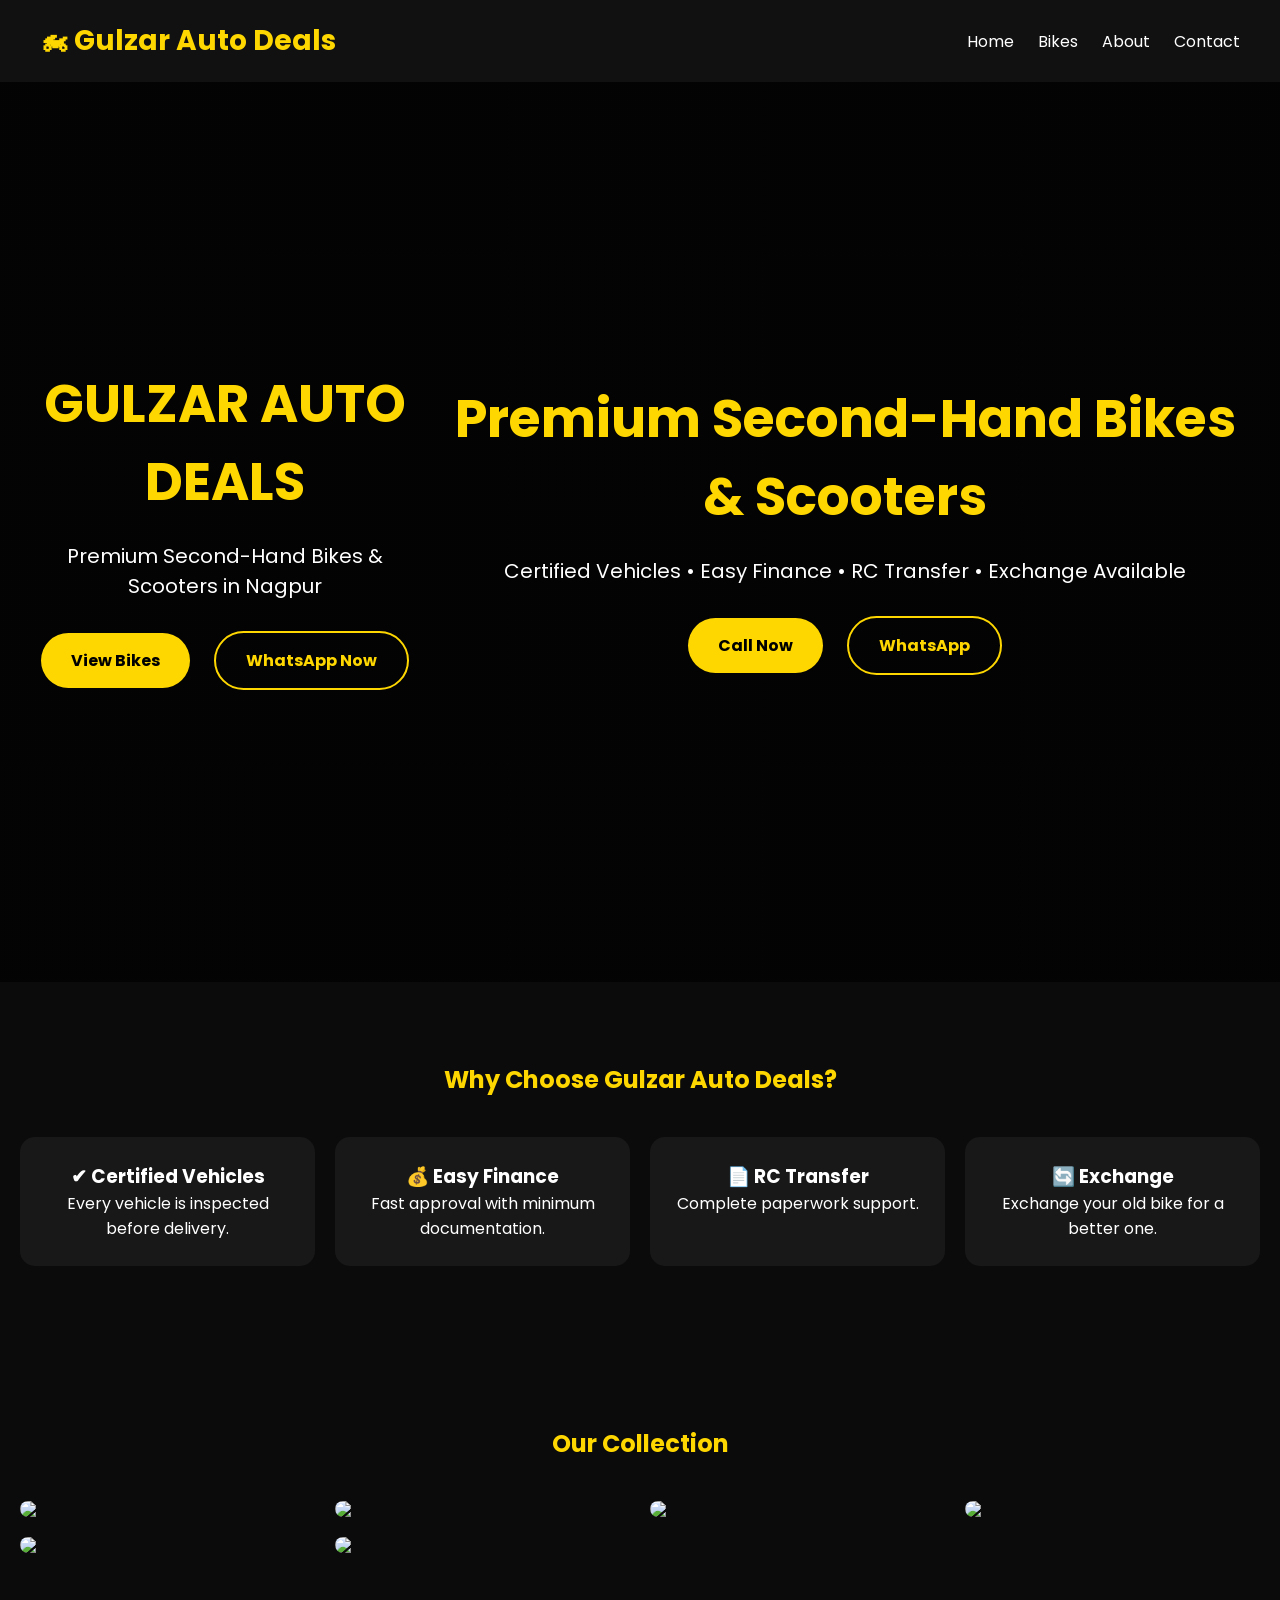
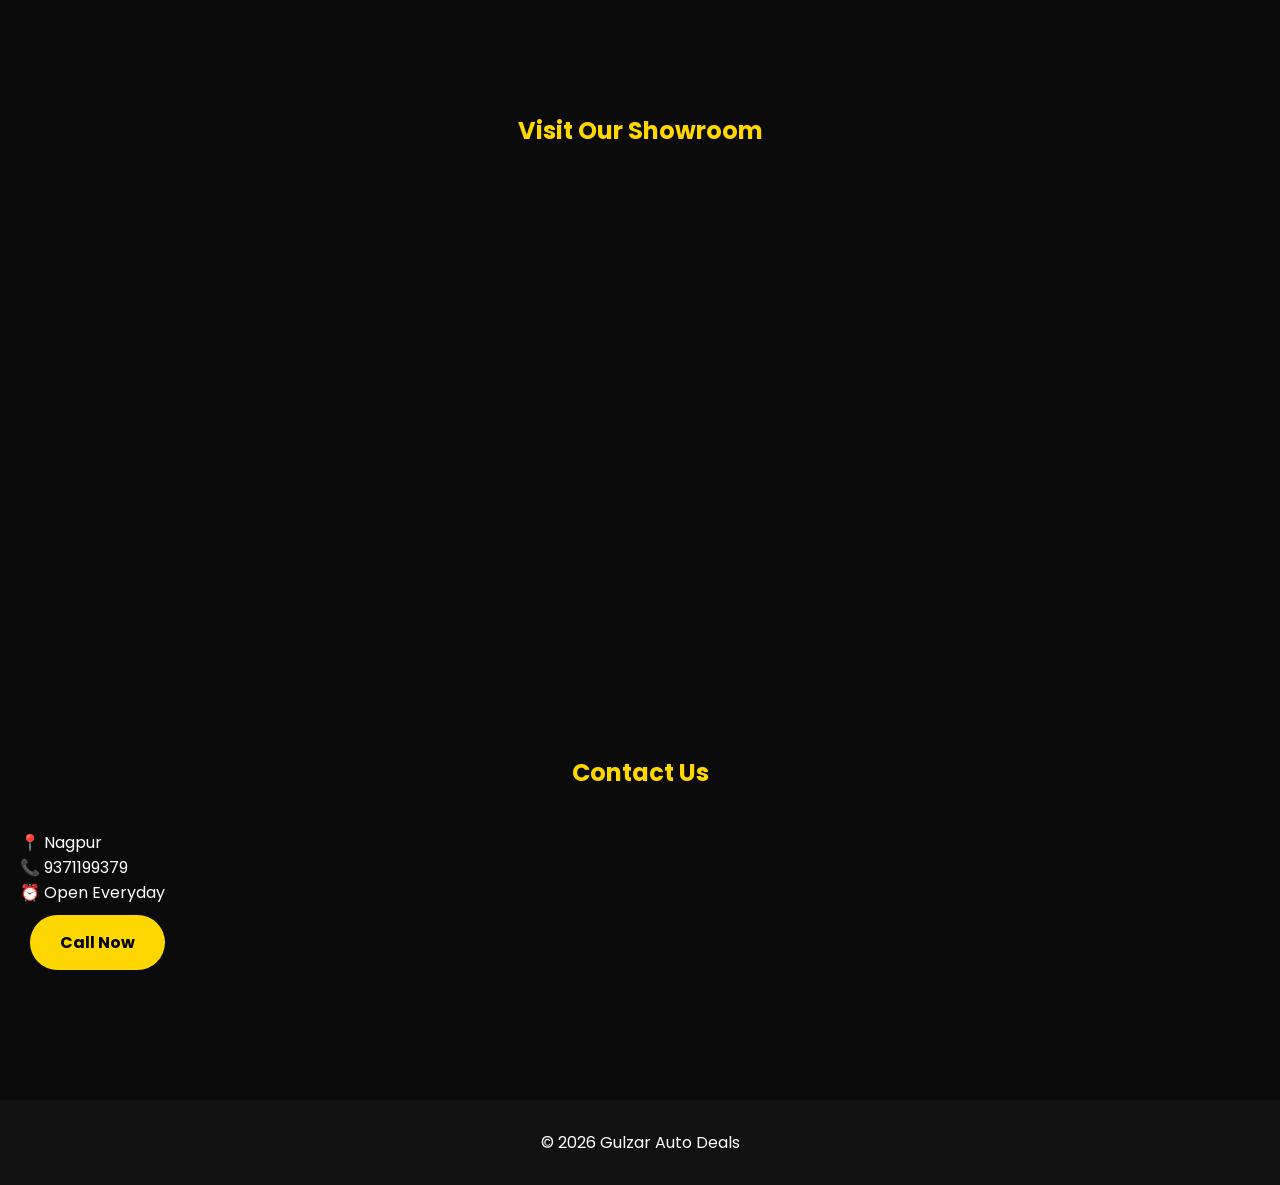
==== index.html @ 38080e76 "Update index.html" ====
<!DOCTYPE html>
<html lang="en">
<head>
<meta charset="UTF-8">
<meta name="viewport" content="width=device-width, initial-scale=1.0">

<title>Gulzar Auto Deals | Premium Second Hand Bikes Nagpur</title>

<link rel="stylesheet" href="style.css">

<link rel="preconnect" href="https://fonts.googleapis.com">
<link href="https://fonts.googleapis.com/css2?family=Poppins:wght@300;400;600;700&display=swap" rel="stylesheet">

</head>

<body>

<header>

<div class="logo">
🏍 Gulzar Auto Deals
</div>

<nav>

<a href="#home">Home</a>
<a href="#bikes">Bikes</a>
<a href="#about">About</a>
<a href="#contact">Contact</a>

</nav>

</header>

<section id="home" class="hero">
  <div class="hero-content">
    <h1>GULZAR AUTO DEALS</h1>
    <p>Premium Second-Hand Bikes & Scooters in Nagpur</p>

    <a href="#bikes" class="btn">View Bikes</a>
    <a href="https://wa.me/918999258174" class="btn2">WhatsApp Now</a>
  </div>

<div class="overlay">

<h1>Premium Second-Hand Bikes & Scooters</h1>

<p>

Certified Vehicles • Easy Finance • RC Transfer • Exchange Available

</p>

<a href="tel:8999258174" class="btn">
Call Now
</a>

<a href="https://wa.me/918999258174" class="btn2">
WhatsApp
</a>

</div>

</section>

<section id="about">

<h2>Why Choose Gulzar Auto Deals?</h2>

<div class="cards">

<div class="card">
<h3>✔ Certified Vehicles</h3>
<p>Every vehicle is inspected before delivery.</p>
</div>

<div class="card">
<h3>💰 Easy Finance</h3>
<p>Fast approval with minimum documentation.</p>
</div>

<div class="card">
<h3>📄 RC Transfer</h3>
<p>Complete paperwork support.</p>
</div>

<div class="card">
<h3>🔄 Exchange</h3>
<p>Exchange your old bike for a better one.</p>
</div>

</div>

</section>

<section id="bikes">

<h2>Our Collection</h2>

<div class="gallery">

<img src="IMG_20260727_110950.jpg">

<img src="IMG_20260727_110932.jpg">

<img src="bike3.jpg">

<img src="bike4.jpg">

<img src="bike5.jpg">

<img src="bike6.jpg">

</div>

</section>

<section>

<h2>Visit Our Showroom</h2>

<iframe
src="https://www.google.com/maps?q=Gulzar+Auto+Deals+Nagpur&output=embed"
allowfullscreen>
</iframe>

</section>

<section id="contact">

<h2>Contact Us</h2>

<p>📍 Nagpur</p>

<p>📞 9371199379</p>

<p>⏰ Open Everyday</p>

<a class="btn"
href="tel:9371199379">
Call Now
</a>

</section>

<footer>

© 2026 Gulzar Auto Deals

</footer>

<script src="script.js"></script>

</body>
</html>
---- style.css ----
*{
margin:0;
padding:0;
box-sizing:border-box;
font-family:'Poppins',sans-serif;
}

body{
background:#0b0b0b;
color:white;
}

header{
display:flex;
justify-content:space-between;
align-items:center;
padding:20px 40px;
background:#111;
position:sticky;
top:0;
z-index:1000;
}

.logo{
font-size:28px;
font-weight:bold;
color:gold;
}

nav a{
color:white;
text-decoration:none;
margin-left:20px;
transition:.3s;
}

nav a:hover{
color:gold;
}

.hero{
height:100vh;
background:linear-gradient(rgba(0,0,0,.7),rgba(0,0,0,.7)),url('shop.jpg');
background-size:cover;
background-position:center;
display:flex;
align-items:center;
justify-content:center;
text-align:center;
}

.hero h1{
font-size:52px;
color:gold;
}

.hero p{
font-size:20px;
margin:20px 0;
}

.btn,.btn2{
display:inline-block;
padding:15px 30px;
margin:10px;
border-radius:50px;
text-decoration:none;
font-weight:bold;
transition:.3s;
}

.btn{
background:gold;
color:black;
}

.btn2{
border:2px solid gold;
color:gold;
}

.btn:hover,.btn2:hover{
transform:scale(1.08);
}

section{
padding:80px 20px;
}

h2{
text-align:center;
color:gold;
margin-bottom:40px;
}

.cards{
display:grid;
grid-template-columns:repeat(auto-fit,minmax(220px,1fr));
gap:20px;
}

.card{
background:#181818;
padding:25px;
border-radius:15px;
text-align:center;
transition:.3s;
}

.card:hover{
transform:translateY(-8px);
}

.gallery{
display:grid;
grid-template-columns:repeat(auto-fit,minmax(250px,1fr));
gap:20px;
}

.gallery img{
width:100%;
border-radius:15px;
}

iframe{
width:100%;
height:400px;
border:none;
border-radius:15px;
}

footer{
background:#111;
padding:30px;
text-align:center;
margin-top:40px;
  }
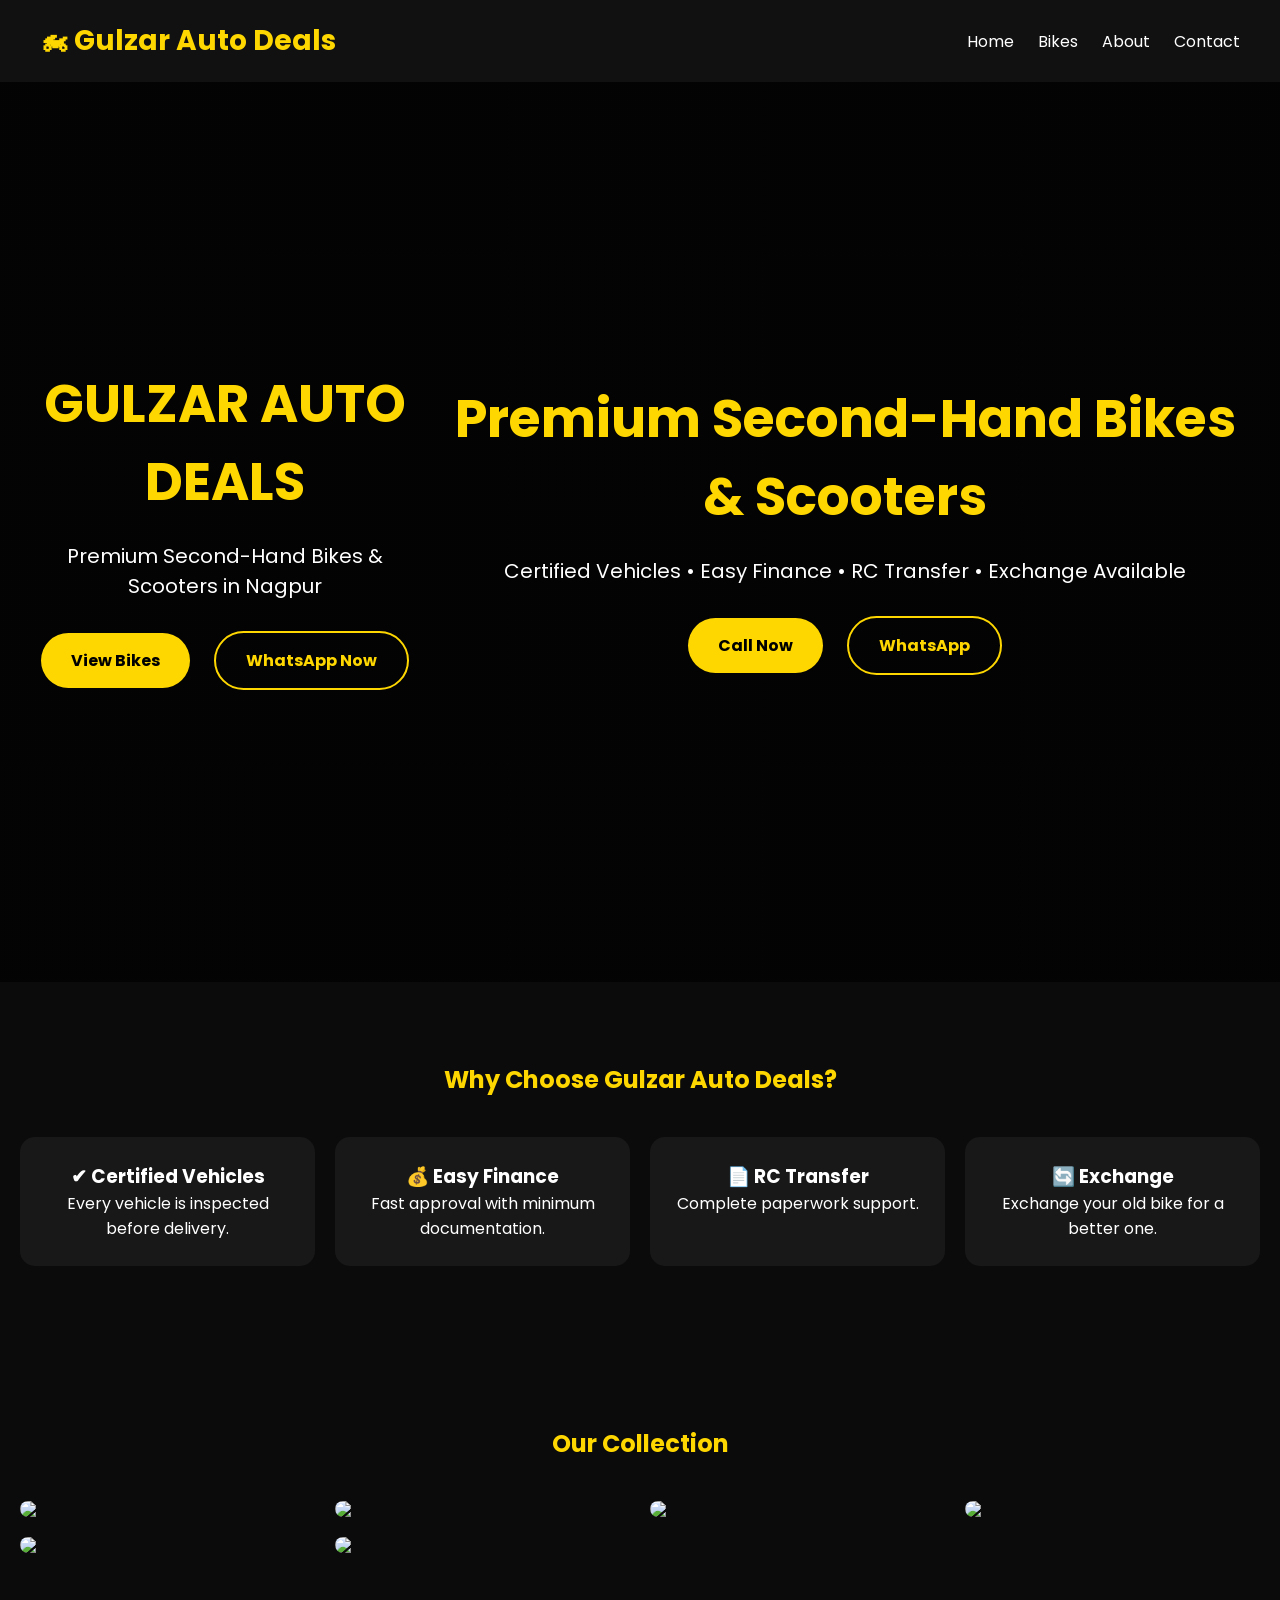
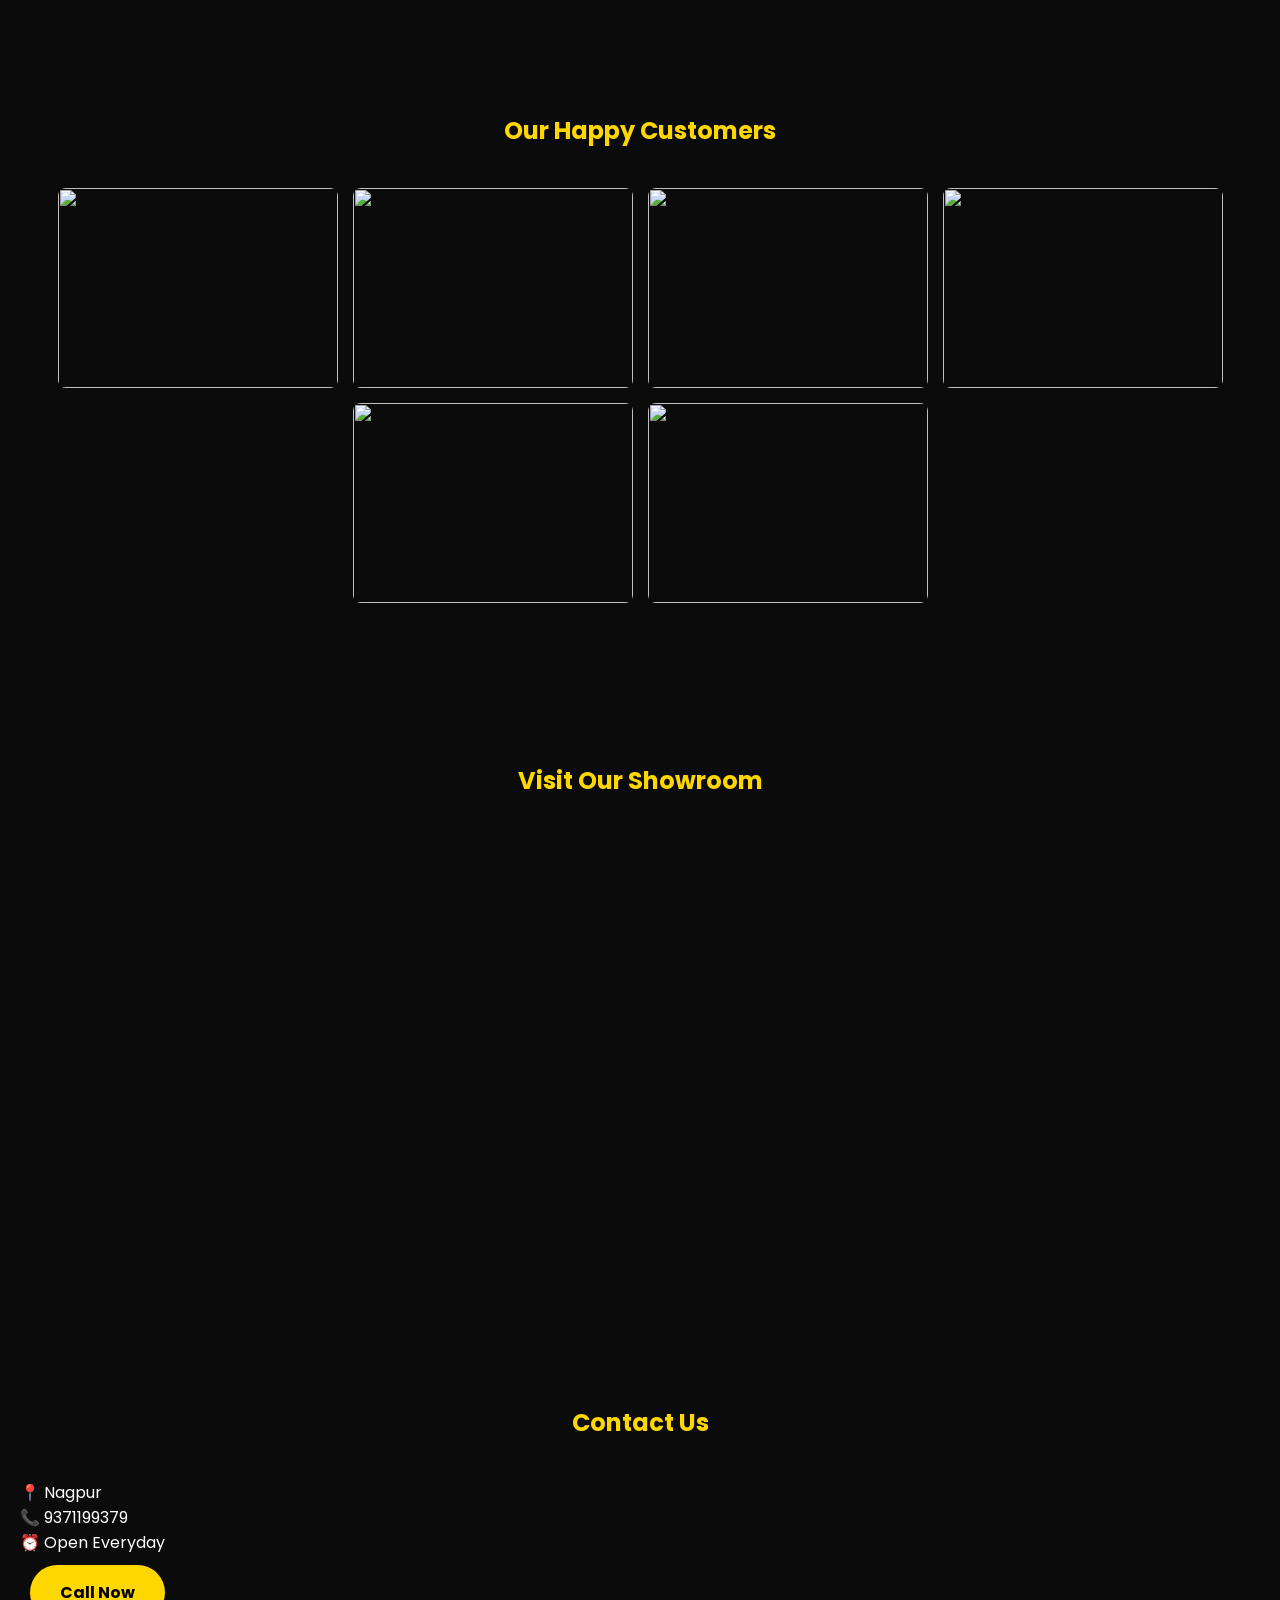
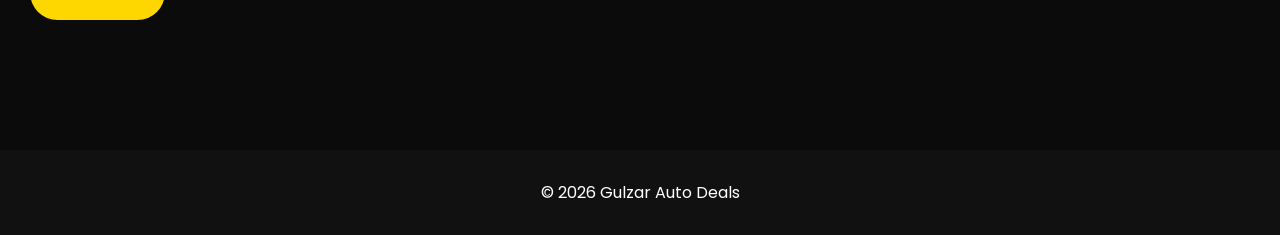
==== commit ebd50aaa: "Update index.html" ====
--- a/index.html
+++ b/index.html
@@ -109,11 +109,23 @@
 
 <img src="bike5.jpg">
 
-<img src="bike6.jpg">
+<img src="bike6jpg.jpg">
 
 </div>
 
 </section>
+  <section>
+  <h2>Our Happy Customers</h2>
+  <div style="display: flex; flex-wrap: wrap; gap: 15px; justify-content: center;">
+    <img src="1000877008.jpg" style="width: 280px; height: 200px; object-fit: cover; border-radius: 8px;">
+    <img src="1000874868.jpg" style="width: 280px; height: 200px; object-fit: cover; border-radius: 8px;">
+    <img src="1000873871.jpg" style="width: 280px; height: 200px; object-fit: cover; border-radius: 8px;">
+    <img src="1000871669.jpg" style="width: 280px; height: 200px; object-fit: cover; border-radius: 8px;">
+    <img src="1000871018.jpg" style="width: 280px; height: 200px; object-fit: cover; border-radius: 8px;">
+    <img src="1000869933.jpg" style="width: 280px; height: 200px; object-fit: cover; border-radius: 8px;">
+  </div>
+  </section>
+  
 
 <section>
 
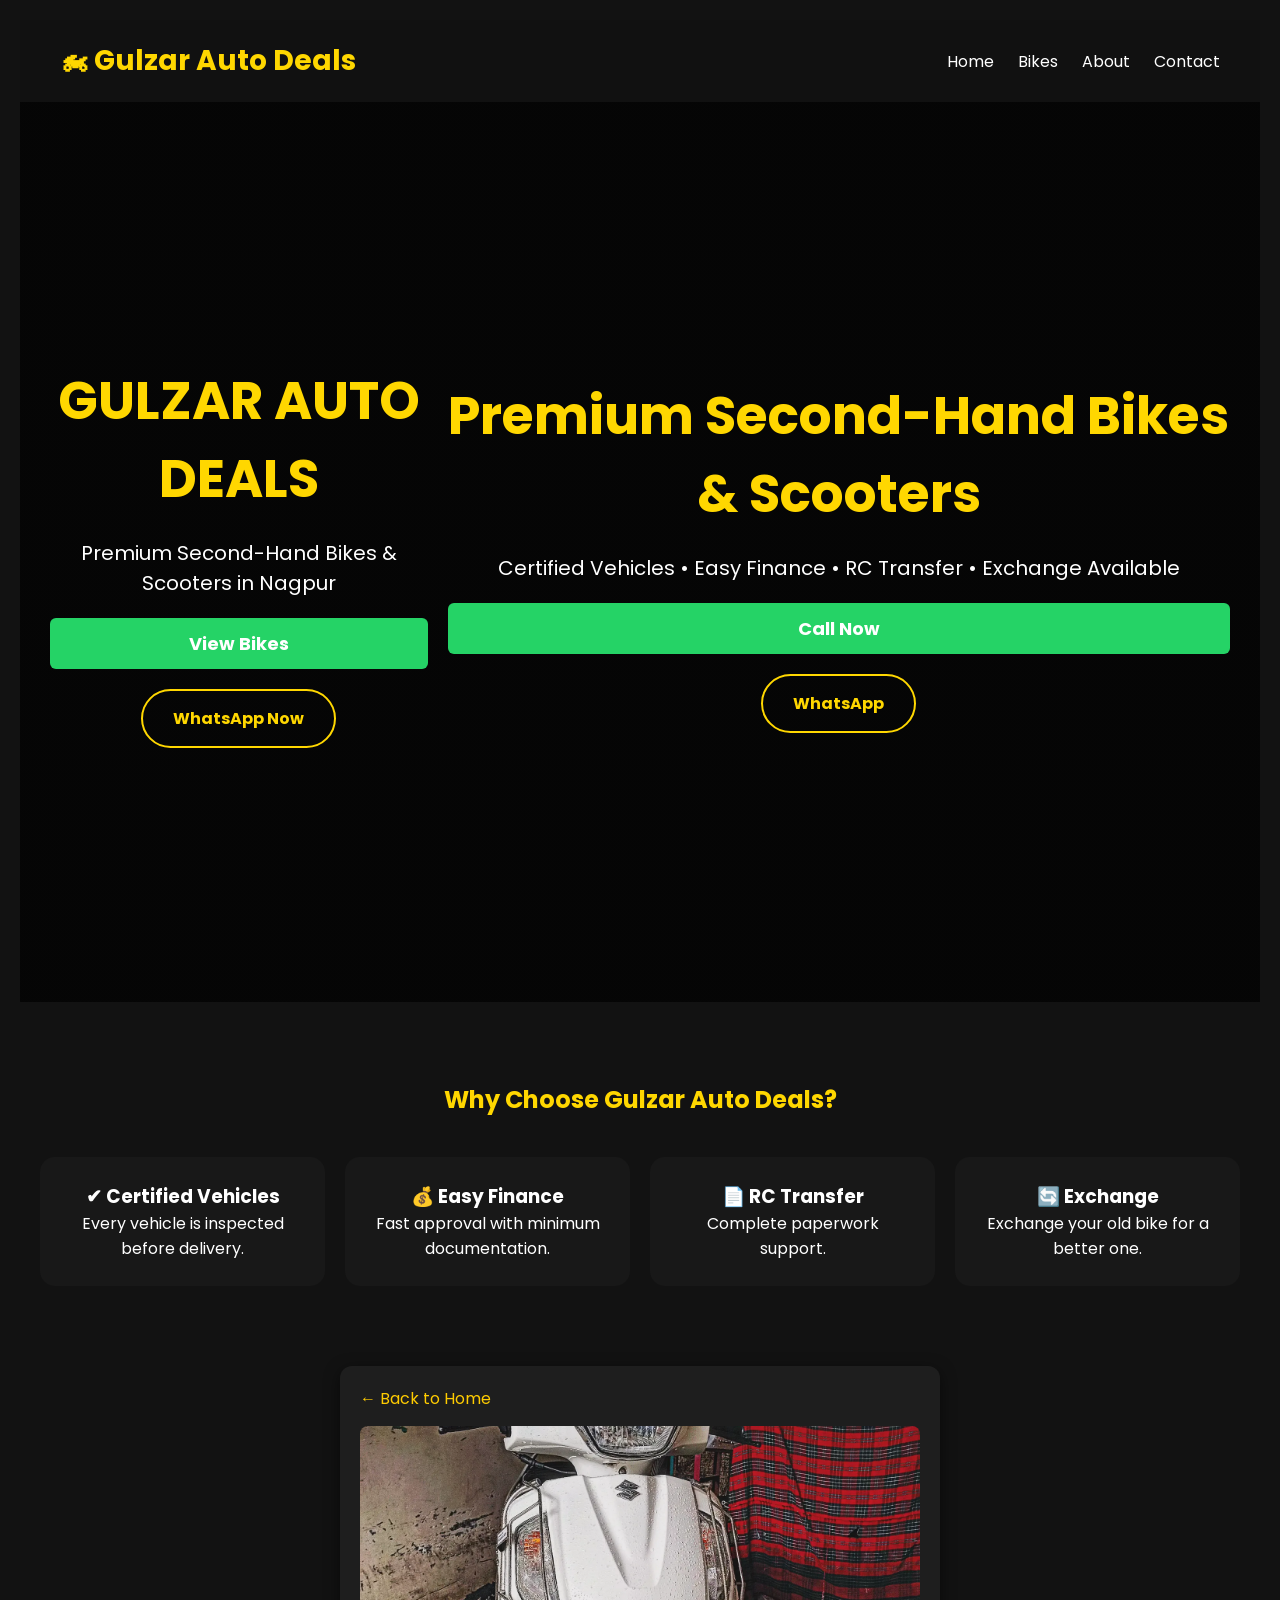
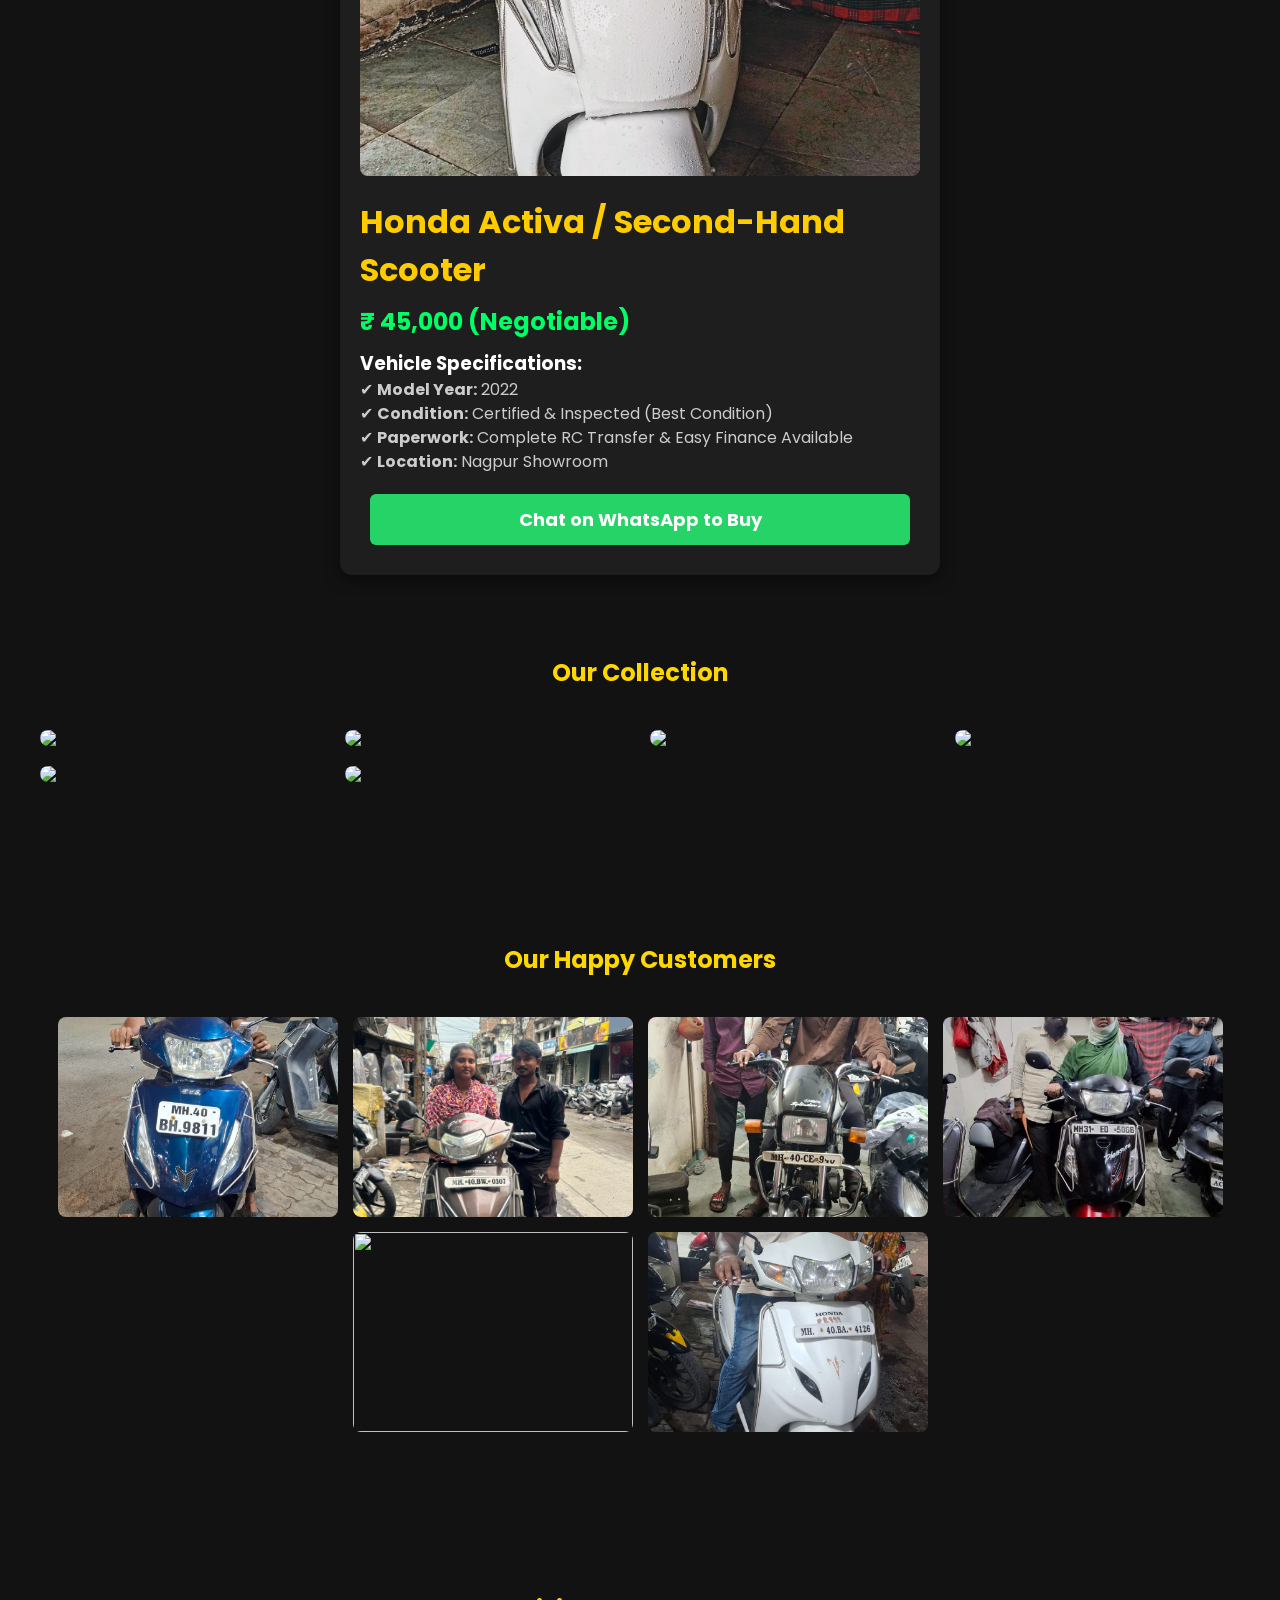
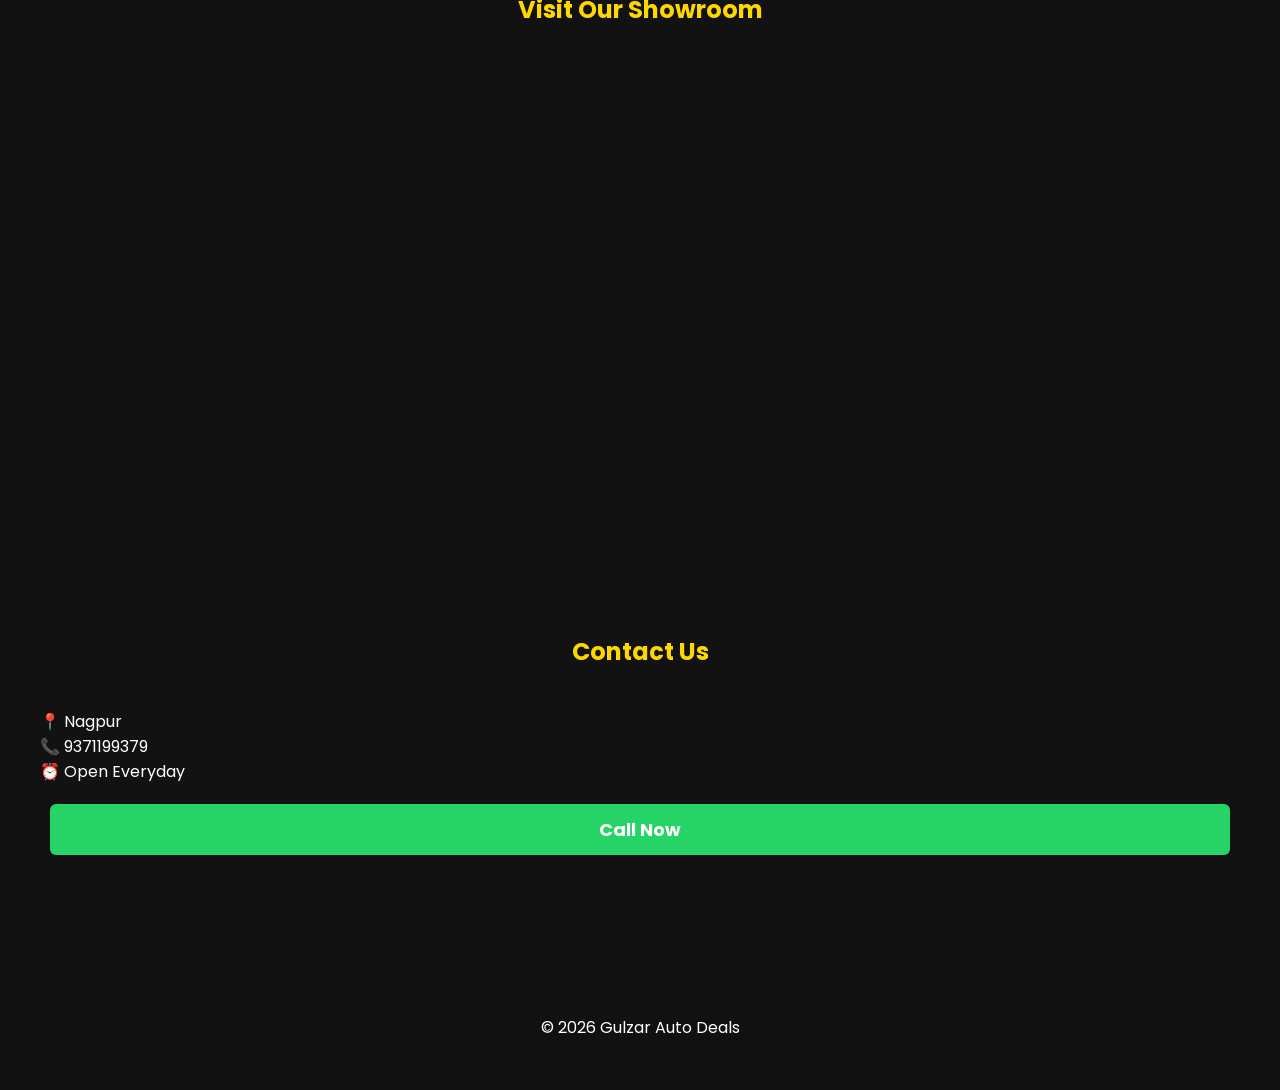
==== commit b1414ff7: "Update index.html" ====
--- a/index.html
+++ b/index.html
@@ -92,6 +92,93 @@
 </div>
 
 </section>
+  <!DOCTYPE html>
+<html lang="en">
+<head>
+    <meta charset="UTF-8">
+    <meta name="viewport" content="width=device-width, initial-scale=1.0">
+    <title>Bike Details - Gulzar Auto Deals</title>
+    <style>
+        body {
+            background-color: #121212;
+            color: #ffffff;
+            font-family: Arial, sans-serif;
+            margin: 0;
+            padding: 20px;
+        }
+        .container {
+            max-width: 600px;
+            margin: auto;
+            background: #1e1e1e;
+            padding: 20px;
+            border-radius: 12px;
+            box-shadow: 0 4px 15px rgba(0,0,0,0.5);
+        }
+        .container img {
+            width: 100%;
+            height: 350px;
+            object-fit: cover;
+            border-radius: 8px;
+        }
+        h1 {
+            color: #ffcc00;
+            margin-top: 15px;
+        }
+        .price {
+            font-size: 24px;
+            color: #00ff66;
+            font-weight: bold;
+            margin: 10px 0;
+        }
+        .details p {
+            font-size: 16px;
+            color: #ccc;
+            line-height: 1.5;
+        }
+        .btn {
+            display: block;
+            text-align: center;
+            background: #25d366;
+            color: white;
+            padding: 12px;
+            border-radius: 6px;
+            text-decoration: none;
+            font-weight: bold;
+            margin-top: 20px;
+            font-size: 18px;
+        }
+        .back-btn {
+            display: inline-block;
+            margin-bottom: 15px;
+            color: #ffcc00;
+            text-decoration: none;
+        }
+    </style>
+</head>
+<body>
+
+<div class="container">
+    <a href="index.html" class="back-btn">← Back to Home</a>
+    
+    <!-- Bike ki Photo yahan lagana -->
+    <img src="bike1.jpg" alt="Bike Image">
+    
+    <h1>Honda Activa / Second-Hand Scooter</h1>
+    <div class="price">₹ 45,000 (Negotiable)</div>
+    
+    <div class="details">
+        <h3>Vehicle Specifications:</h3>
+        <p>✔ <strong>Model Year:</strong> 2022</p>
+        <p>✔ <strong>Condition:</strong> Certified & Inspected (Best Condition)</p>
+        <p>✔ <strong>Paperwork:</strong> Complete RC Transfer & Easy Finance Available</p>
+        <p>✔ <strong>Location:</strong> Nagpur Showroom</p>
+    </div>
+
+    <a href="https://wa.me/919371199379?text=Hello,%20I%20am%20interested%20in%20this%20bike!" class="btn" target="_blank">Chat on WhatsApp to Buy</a>
+</div>
+
+</body>
+</html>
 
 <section id="bikes">
 
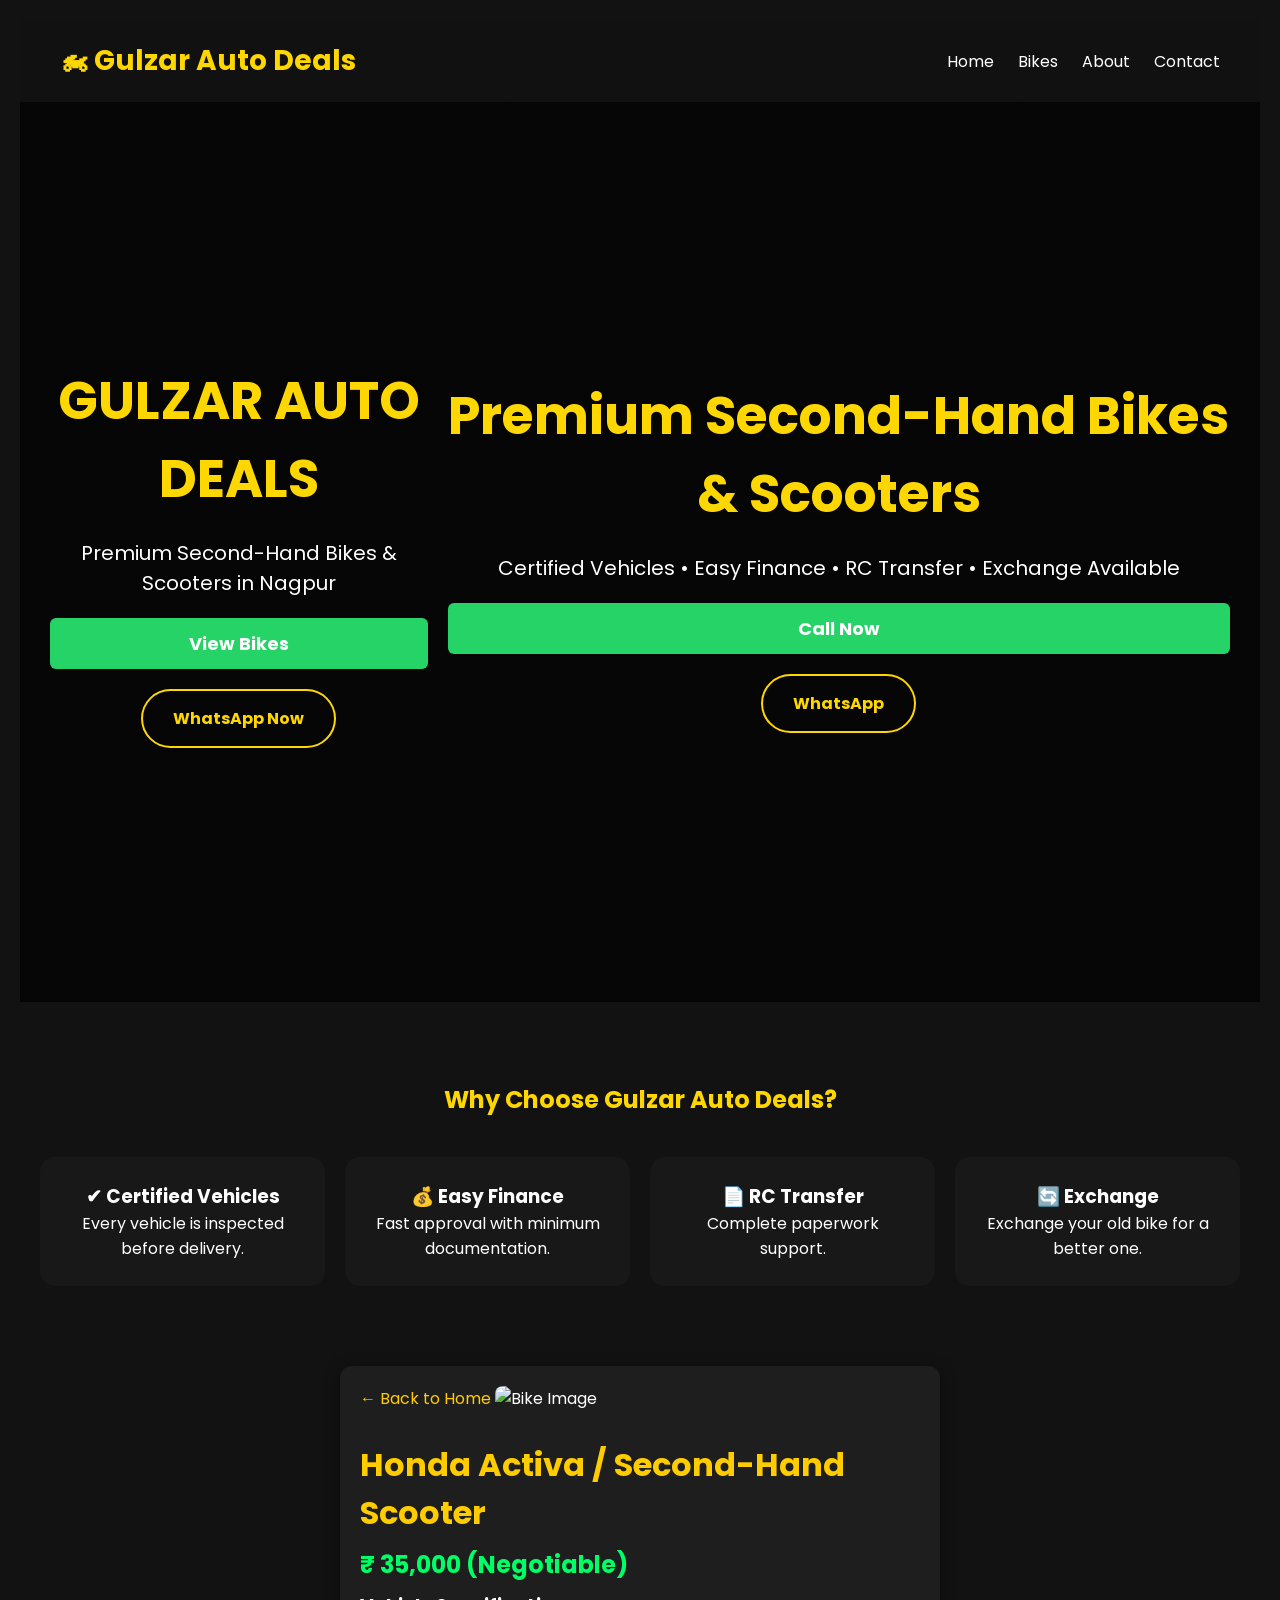
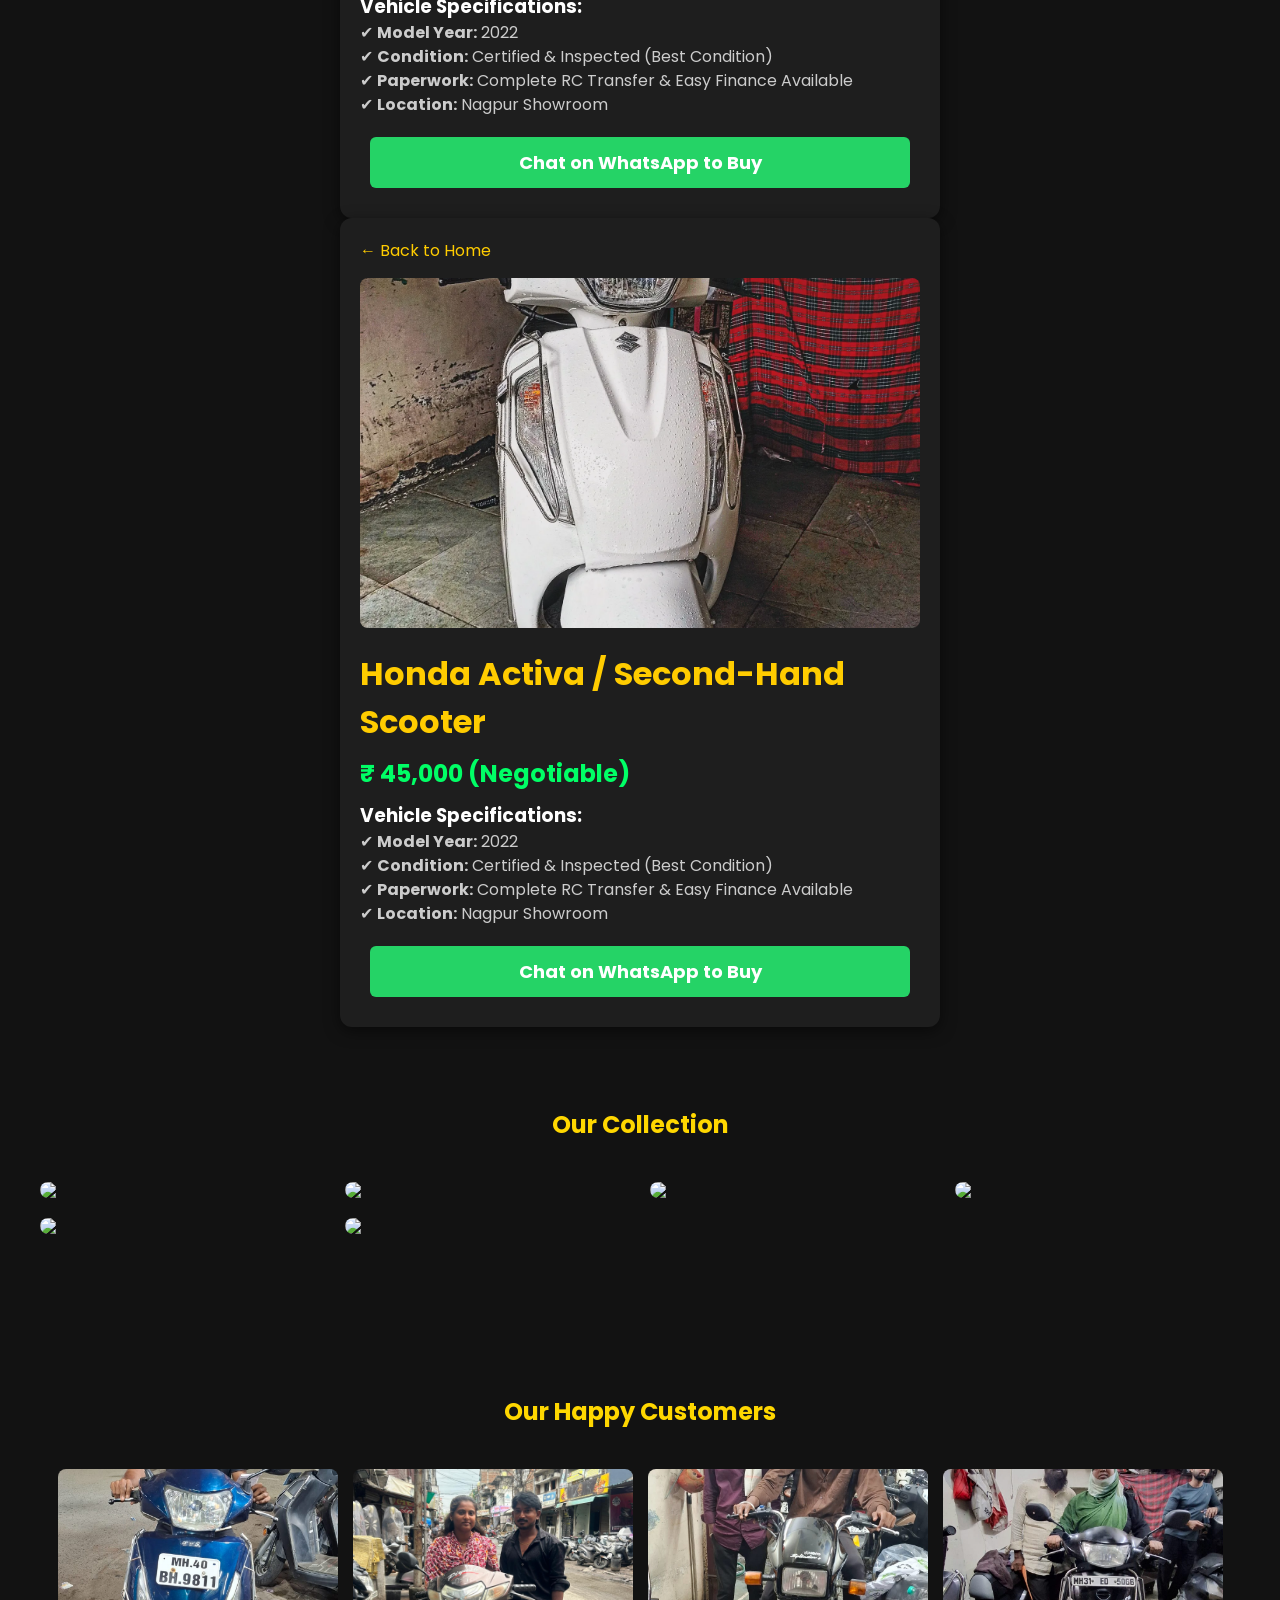
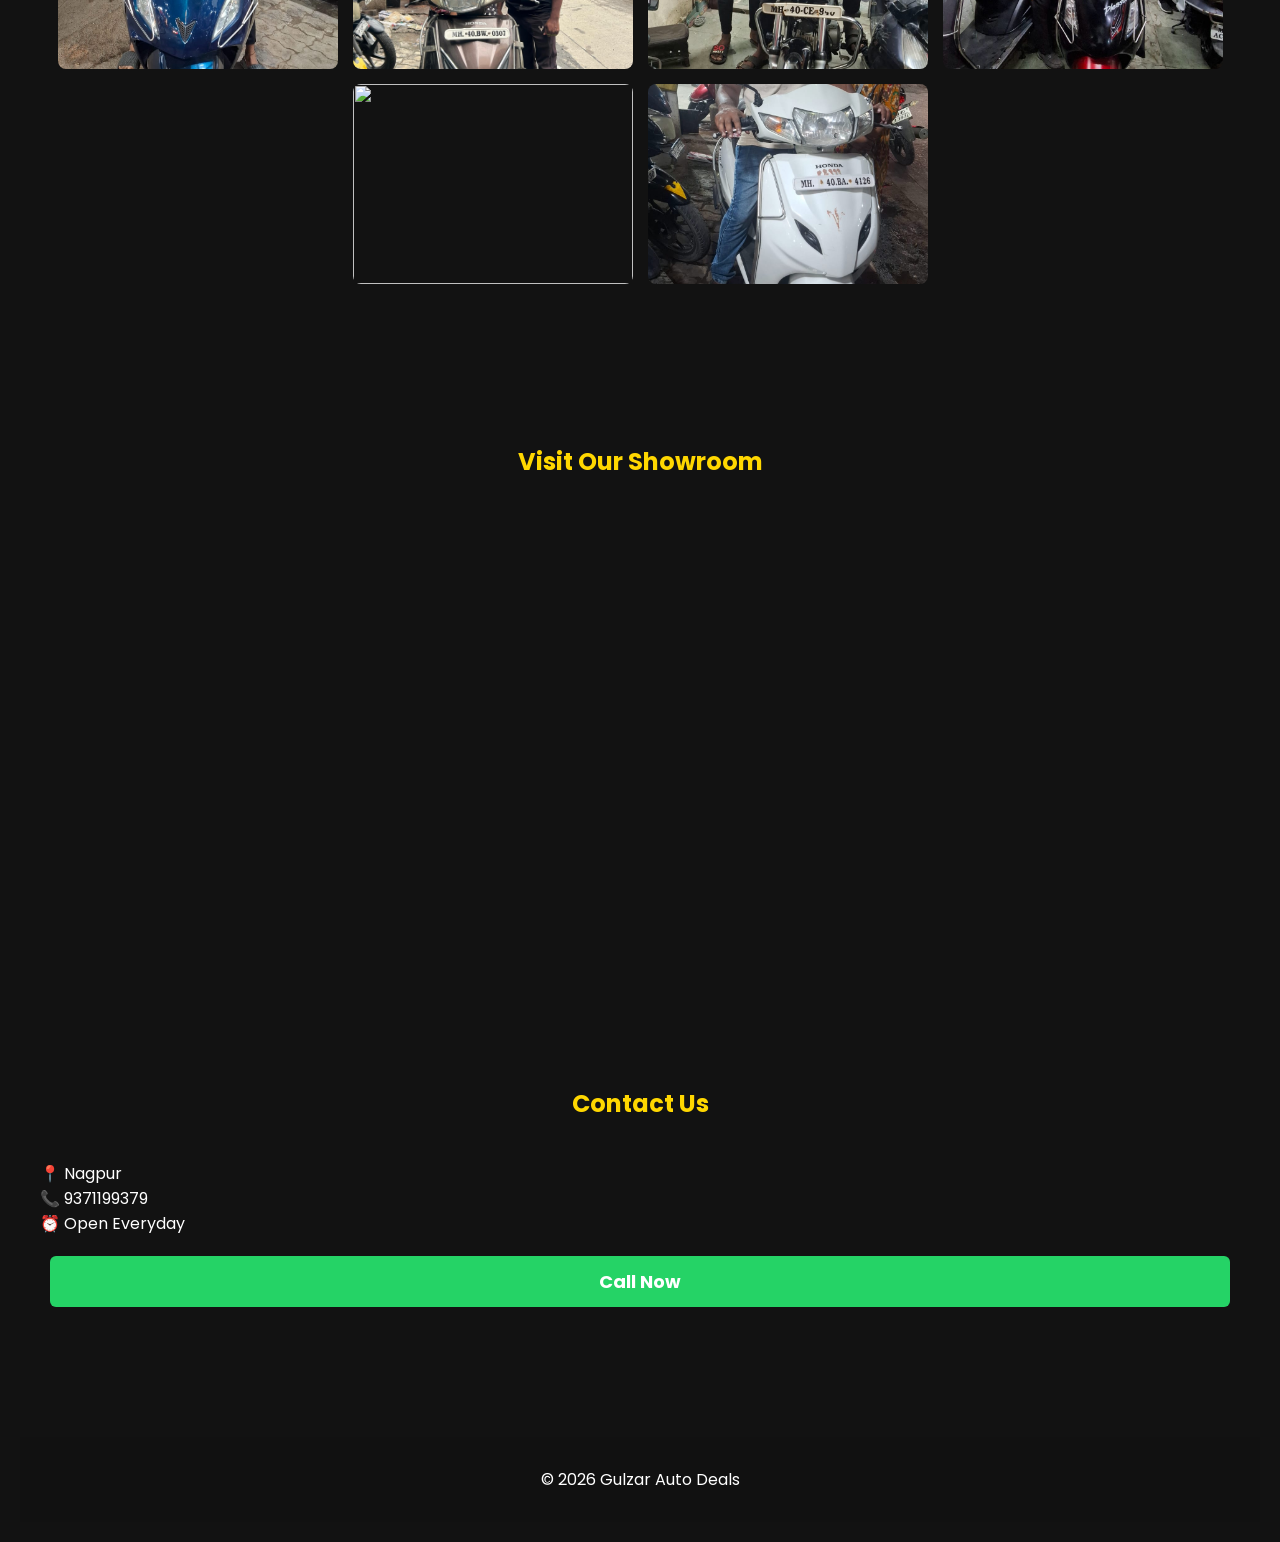
==== commit 0b594d1b: "Update index.html" ====
--- a/index.html
+++ b/index.html
@@ -161,6 +161,93 @@
     <a href="index.html" class="back-btn">← Back to Home</a>
     
     <!-- Bike ki Photo yahan lagana -->
+    <img src="bike2.jpg" alt="Bike Image">
+    
+    <h1>Honda Activa / Second-Hand Scooter</h1>
+    <div class="price">₹ 35,000 (Negotiable)</div>
+    
+    <div class="details">
+        <h3>Vehicle Specifications:</h3>
+        <p>✔ <strong>Model Year:</strong> 2022</p>
+        <p>✔ <strong>Condition:</strong> Certified & Inspected (Best Condition)</p>
+        <p>✔ <strong>Paperwork:</strong> Complete RC Transfer & Easy Finance Available</p>
+        <p>✔ <strong>Location:</strong> Nagpur Showroom</p>
+    </div>
+
+    <a href="https://wa.me/919371199379?text=Hello,%20I%20am%20interested%20in%20this%20bike!" class="btn" target="_blank">Chat on WhatsApp to Buy</a>
+</div>
+
+</body>
+</html>
+  <!DOCTYPE html>
+<html lang="en">
+<head>
+    <meta charset="UTF-8">
+    <meta name="viewport" content="width=device-width, initial-scale=1.0">
+    <title>Bike Details - Gulzar Auto Deals</title>
+    <style>
+        body {
+            background-color: #121212;
+            color: #ffffff;
+            font-family: Arial, sans-serif;
+            margin: 0;
+            padding: 20px;
+        }
+        .container {
+            max-width: 600px;
+            margin: auto;
+            background: #1e1e1e;
+            padding: 20px;
+            border-radius: 12px;
+            box-shadow: 0 4px 15px rgba(0,0,0,0.5);
+        }
+        .container img {
+            width: 100%;
+            height: 350px;
+            object-fit: cover;
+            border-radius: 8px;
+        }
+        h1 {
+            color: #ffcc00;
+            margin-top: 15px;
+        }
+        .price {
+            font-size: 24px;
+            color: #00ff66;
+            font-weight: bold;
+            margin: 10px 0;
+        }
+        .details p {
+            font-size: 16px;
+            color: #ccc;
+            line-height: 1.5;
+        }
+        .btn {
+            display: block;
+            text-align: center;
+            background: #25d366;
+            color: white;
+            padding: 12px;
+            border-radius: 6px;
+            text-decoration: none;
+            font-weight: bold;
+            margin-top: 20px;
+            font-size: 18px;
+        }
+        .back-btn {
+            display: inline-block;
+            margin-bottom: 15px;
+            color: #ffcc00;
+            text-decoration: none;
+        }
+    </style>
+</head>
+<body>
+
+<div class="container">
+    <a href="index.html" class="back-btn">← Back to Home</a>
+    
+    <!-- Bike ki Photo yahan lagana -->
     <img src="bike1.jpg" alt="Bike Image">
     
     <h1>Honda Activa / Second-Hand Scooter</h1>
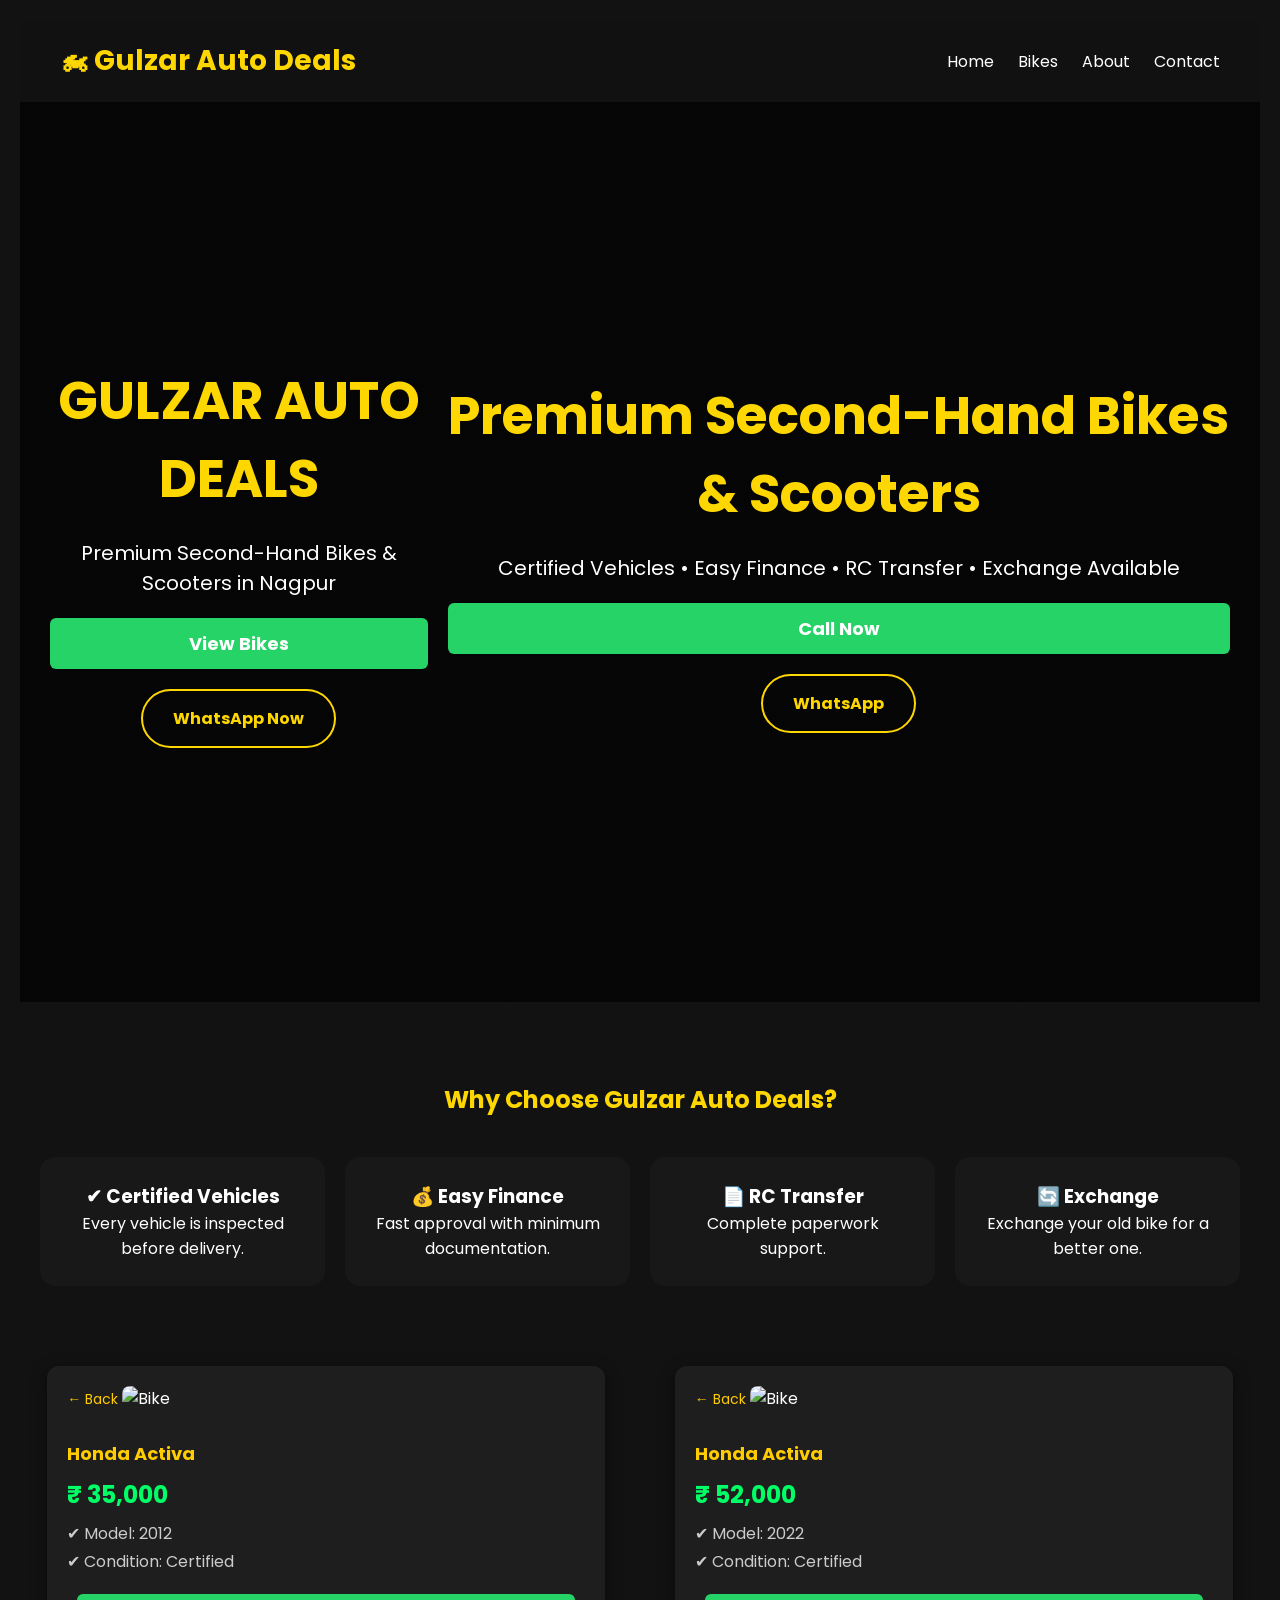
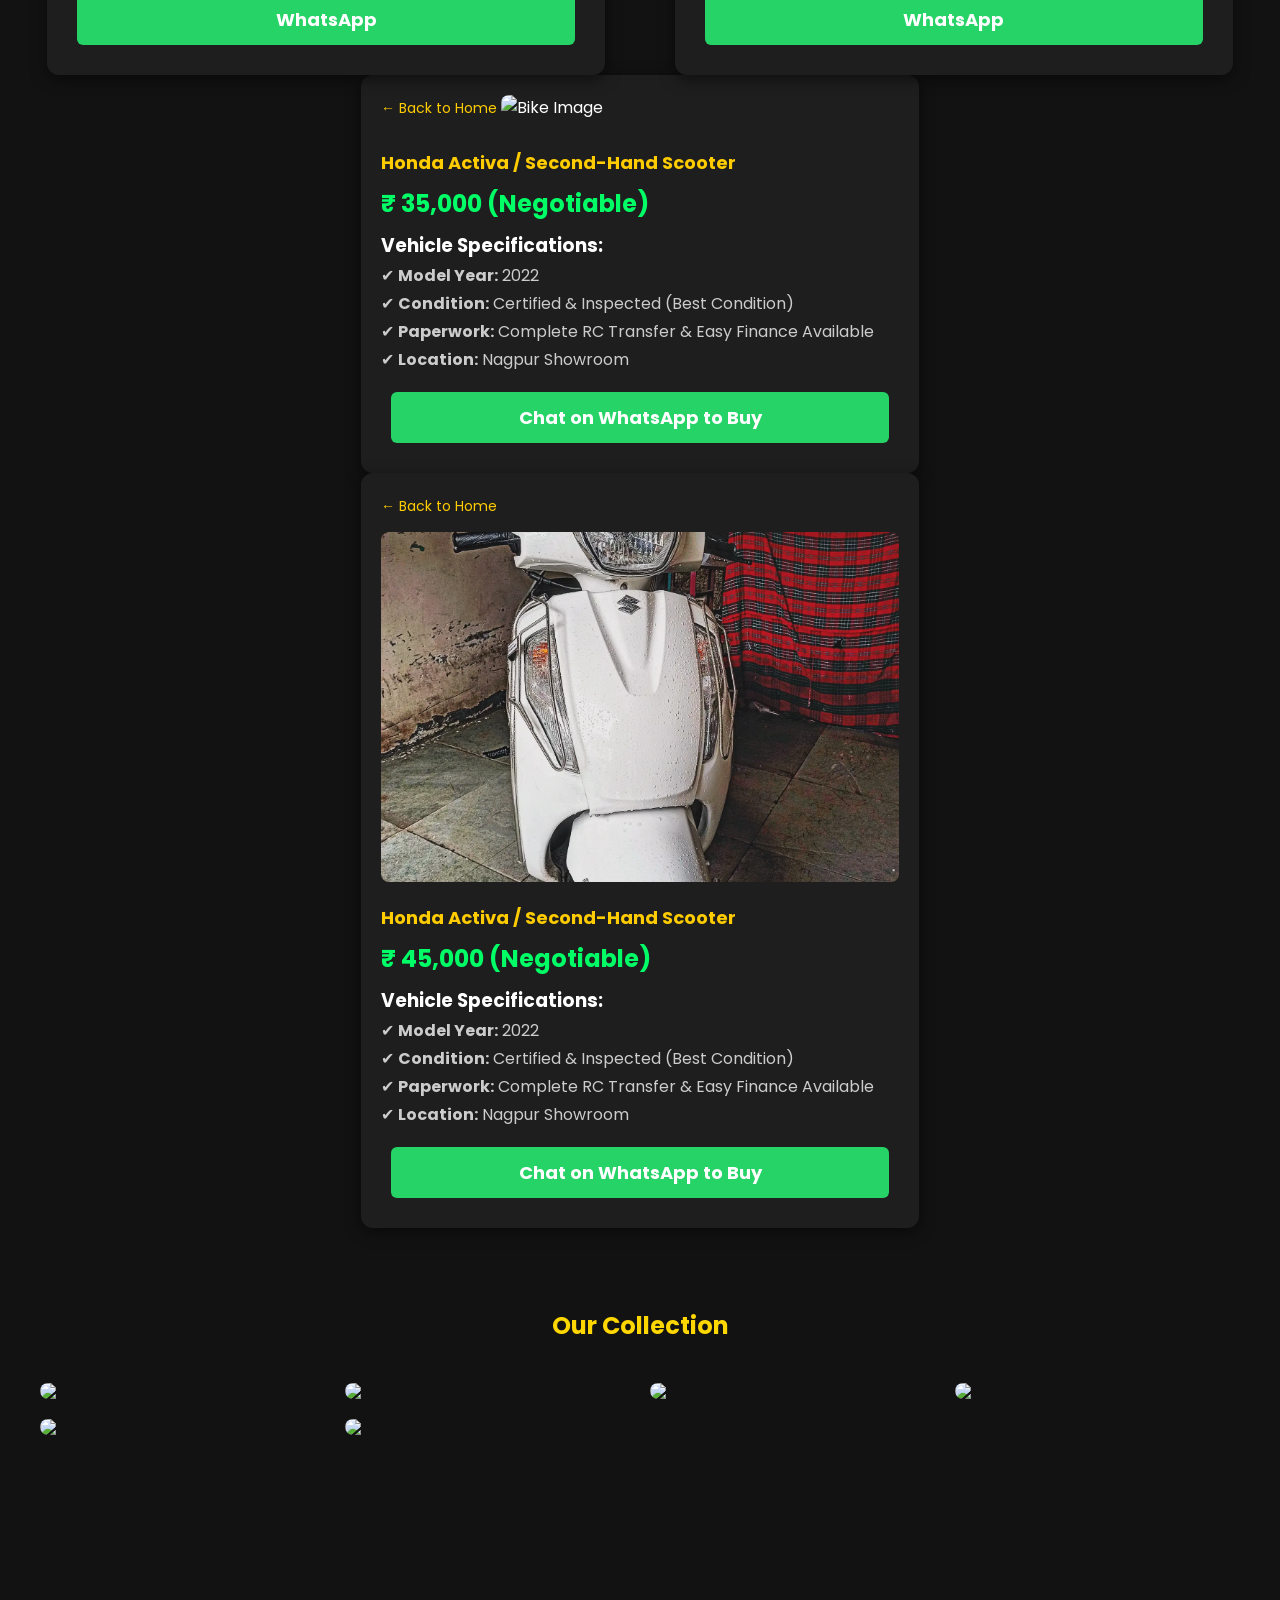
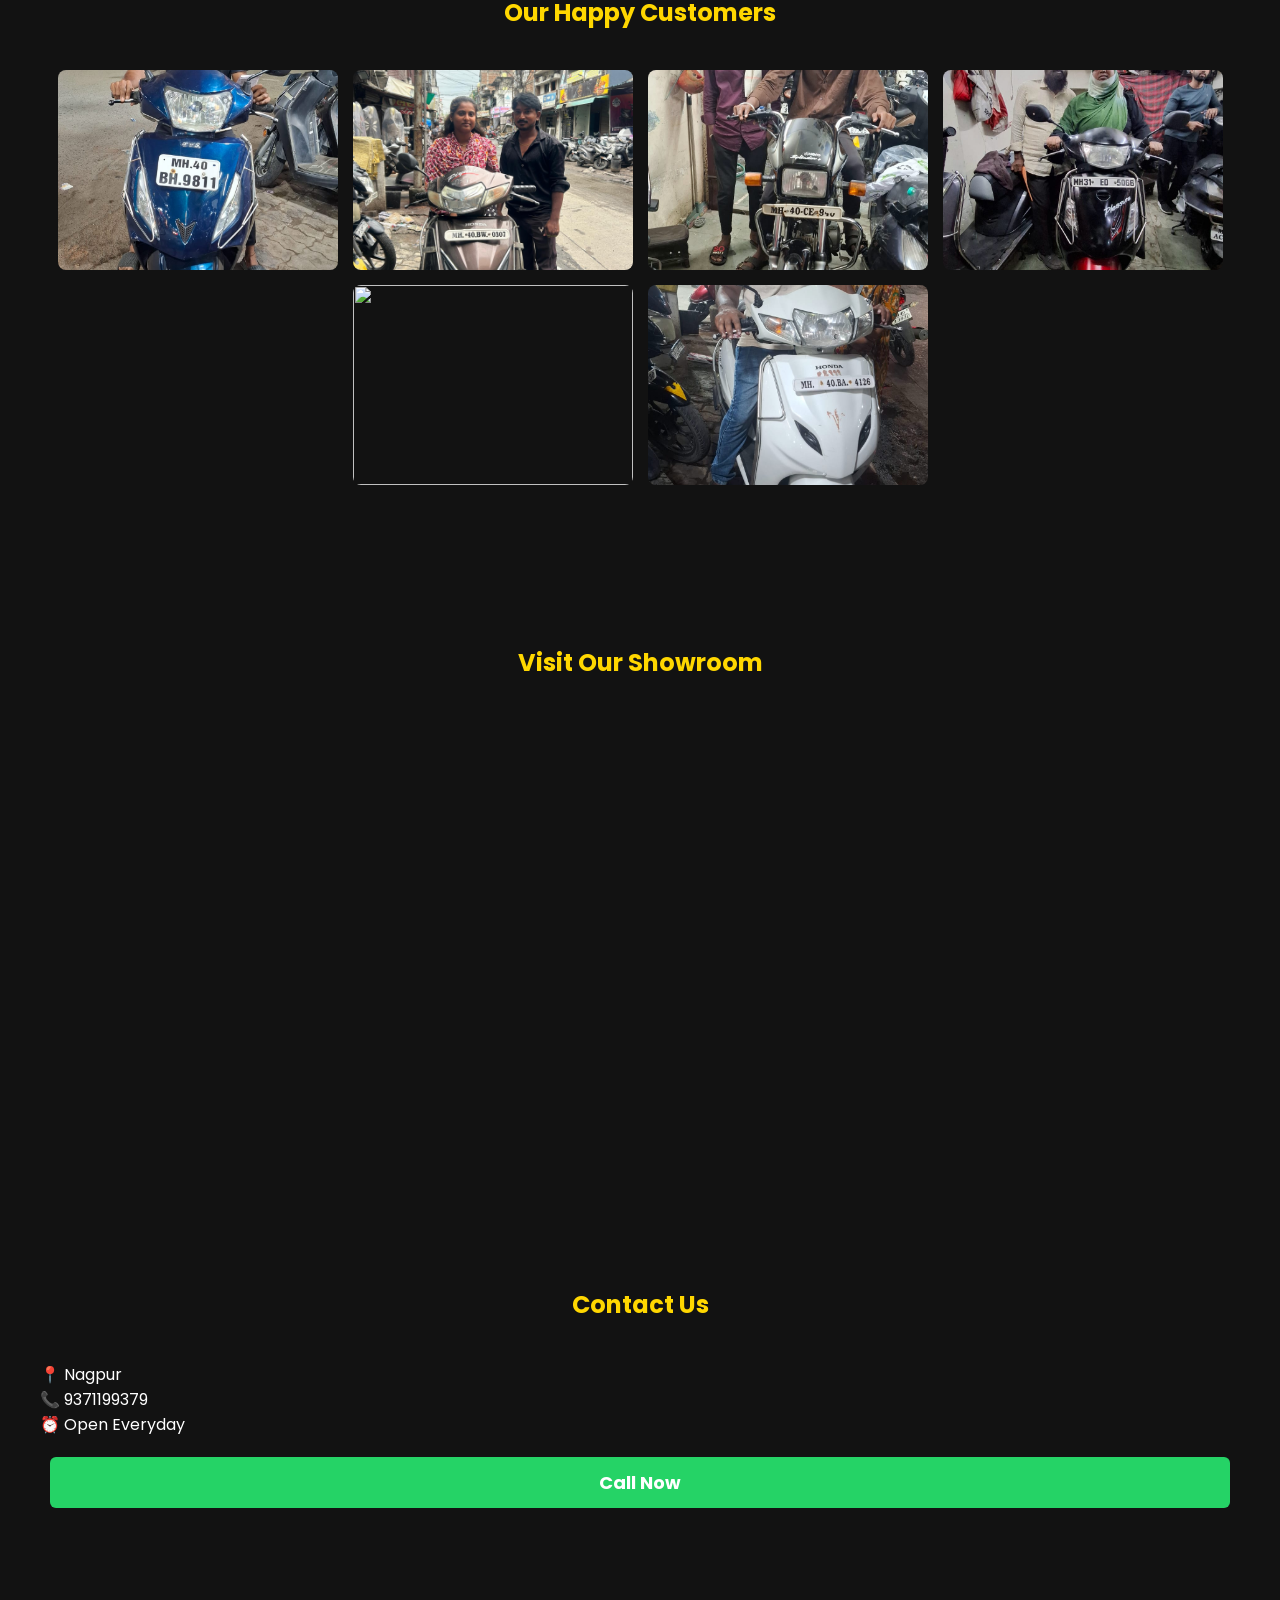
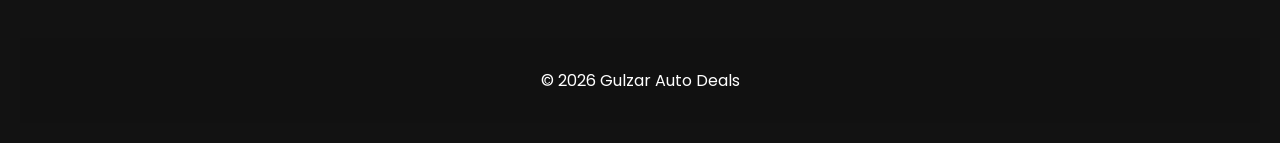
==== commit 1e5e1dfd: "Update index.html" ====
--- a/index.html
+++ b/index.html
@@ -92,6 +92,103 @@
 </div>
 
 </section>
+  <style>
+    body {
+        background-color: #121212;
+        color: #ffffff;
+        font-family: Arial, sans-serif;
+        margin: 0;
+        padding: 20px;
+    }
+    /* Ye container saari gadiyon ko side-by-side set karega */
+    .bikes-grid {
+        display: flex;
+        flex-wrap: wrap;
+        gap: 15px;
+        justify-content: center;
+    }
+    .container {
+        width: 45%; /* Ek row me do card fit honge */
+        min-width: 280px;
+        background: #1e1e1e;
+        padding: 15px;
+        border-radius: 12px;
+        box-shadow: 0 4px 15px rgba(0,0,0,0.5);
+        box-sizing: border-box;
+    }
+    .container img {
+        width: 100%;
+        height: 180px;
+        object-fit: cover;
+        border-radius: 8px;
+    }
+    h1 {
+        color: #ffcc00;
+        font-size: 18px;
+        margin-top: 10px;
+    }
+    .price {
+        font-size: 18px;
+        color: #00ff66;
+        font-weight: bold;
+        margin: 8px 0;
+    }
+    .details p {
+        font-size: 14px;
+        color: #ccc;
+        margin: 4px 0;
+        line-height: 1.4;
+    }
+    .btn {
+        display: block;
+        text-align: center;
+        background: #25d366;
+        color: white;
+        padding: 10px;
+        border-radius: 6px;
+        text-decoration: none;
+        font-weight: bold;
+        margin-top: 15px;
+        font-size: 14px;
+    }
+    .back-btn {
+        display: inline-block;
+        margin-bottom: 10px;
+        color: #ffcc00;
+        text-decoration: none;
+        font-size: 14px;
+    }
+  </style>
+  <div class="bikes-grid">
+    
+    <!-- Pehli Gadi ka Card -->
+    <div class="container">
+        <a href="index.html" class="back-btn">← Back</a>
+        <img src="bike11.jpg" alt="Bike">
+        <h1>Honda Activa</h1>
+        <div class="price">₹ 35,000</div>
+        <div class="details">
+            <p>✔ Model: 2012</p>
+            <p>✔ Condition: Certified</p>
+        </div>
+        <a href="https://wa.me/919371199379" class="btn" target="_blank">WhatsApp</a>
+    </div>
+
+    <!-- Dusri Gadi ka Card -->
+    <div class="container">
+        <a href="index.html" class="back-btn">← Back</a>
+        <img src="bike10.jpg" alt="Bike">
+        <h1>Honda Activa</h1>
+        <div class="price">₹ 52,000</div>
+        <div class="details">
+            <p>✔ Model: 2022</p>
+            <p>✔ Condition: Certified</p>
+        </div>
+        <a href="https://wa.me/919371199379" class="btn" target="_blank">WhatsApp</a>
+    </div>
+
+  </div>
+  
   <!DOCTYPE html>
 <html lang="en">
 <head>
@@ -161,7 +258,7 @@
     <a href="index.html" class="back-btn">← Back to Home</a>
     
     <!-- Bike ki Photo yahan lagana -->
-    <img src="bike2.jpg" alt="Bike Image">
+    <img src="bike11.jpg" alt="Bike Image">
     
     <h1>Honda Activa / Second-Hand Scooter</h1>
     <div class="price">₹ 35,000 (Negotiable)</div>
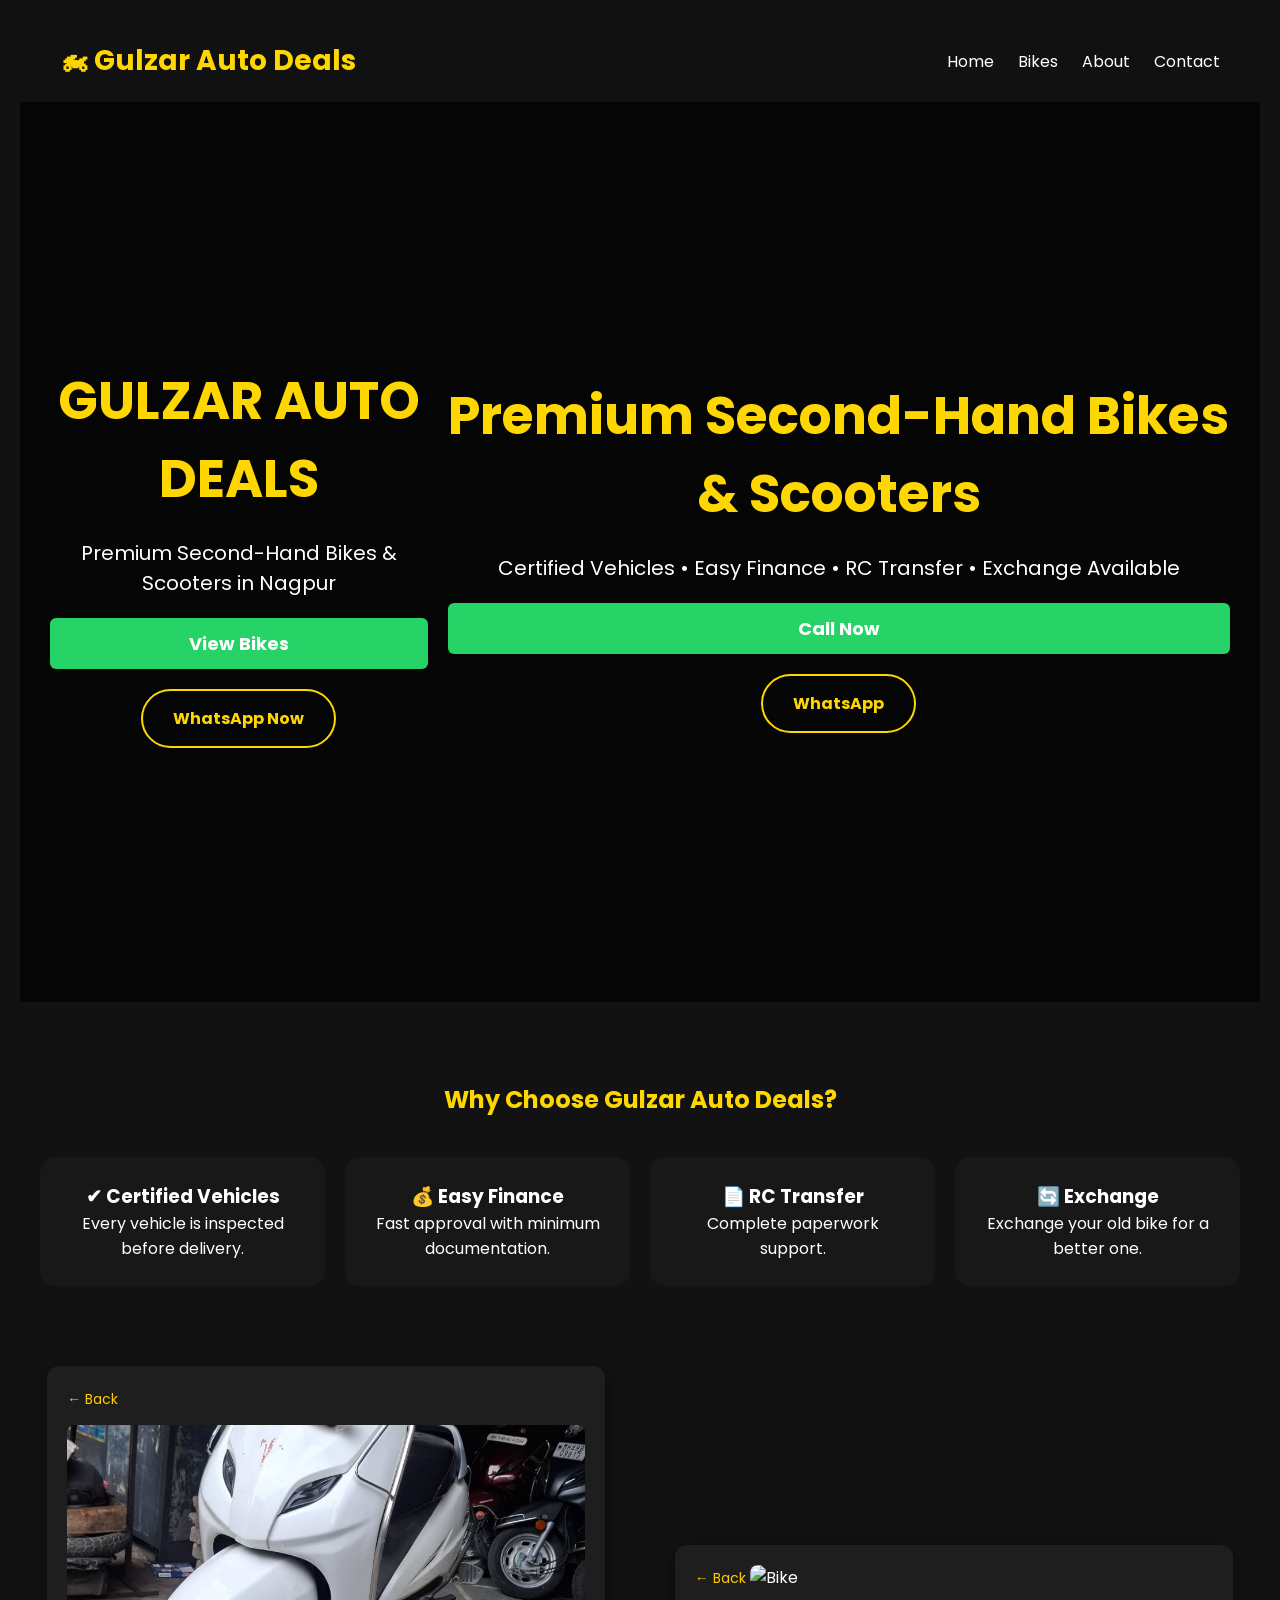
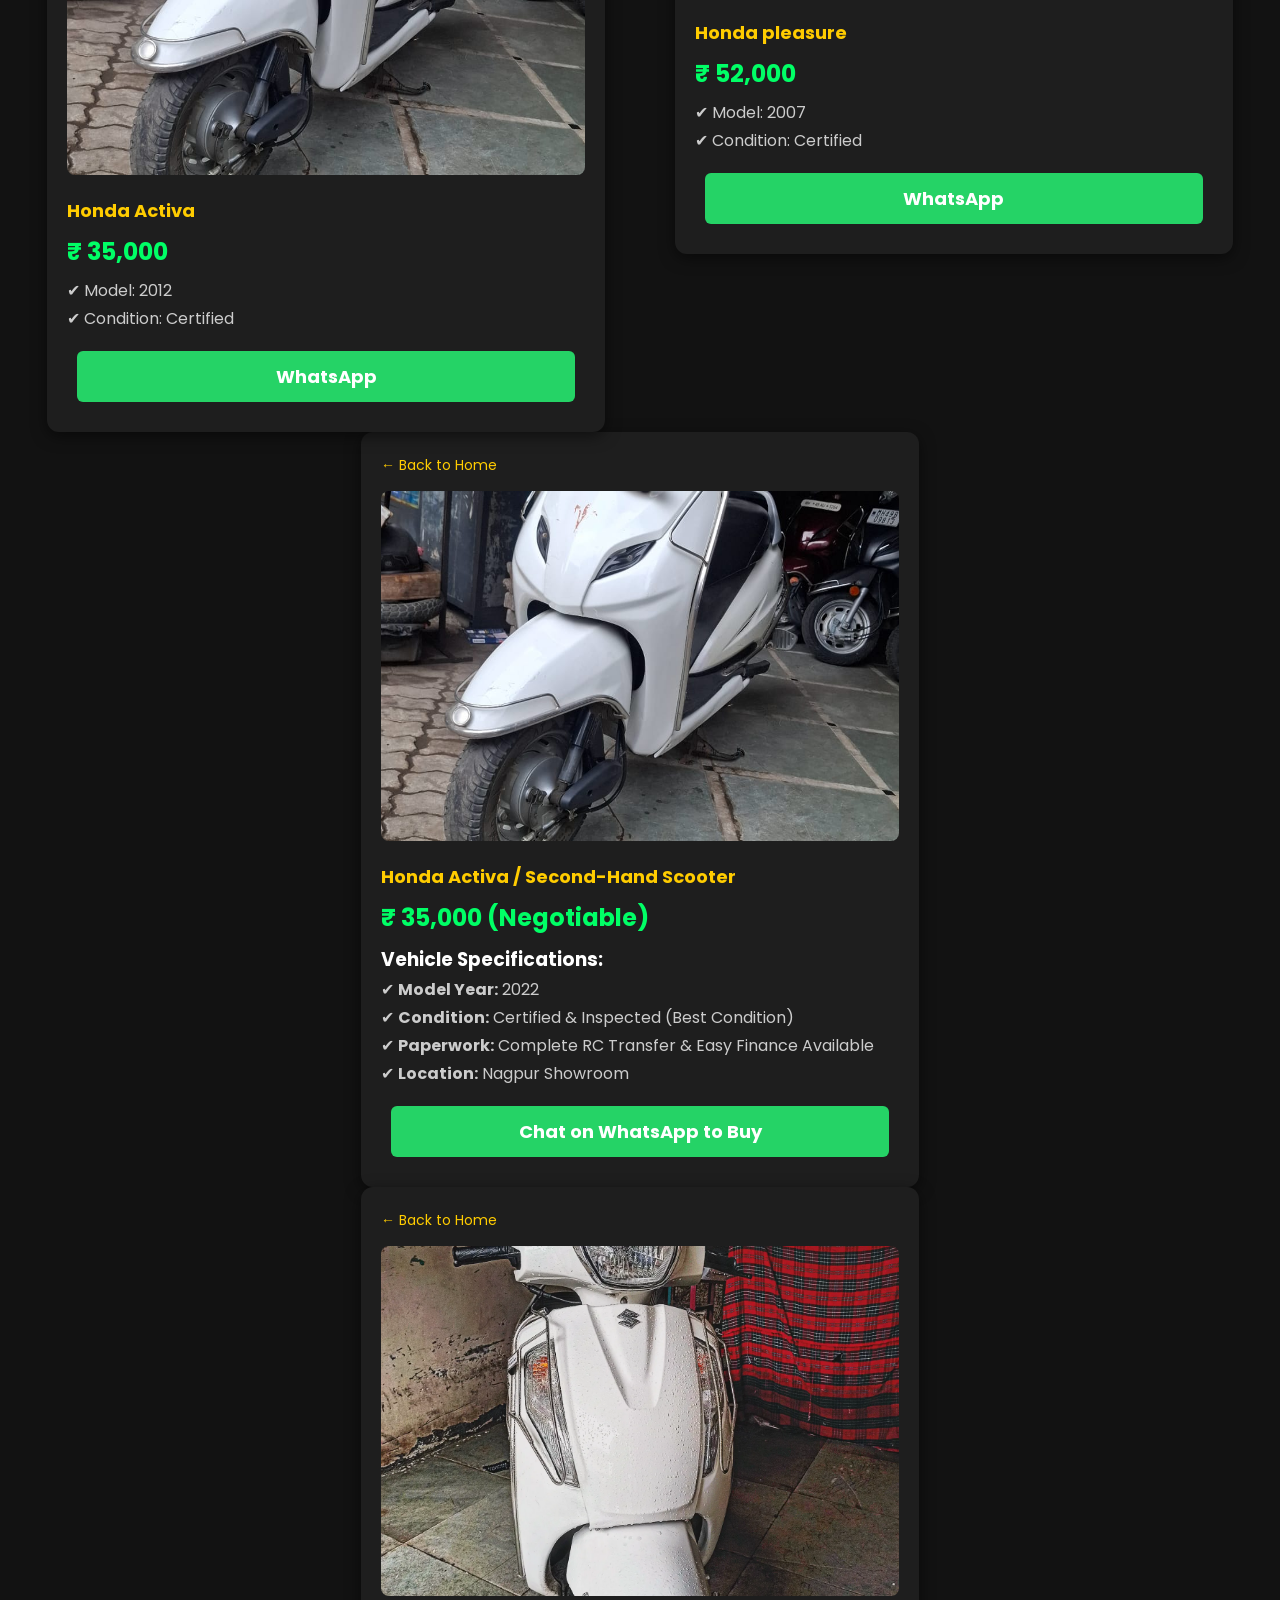
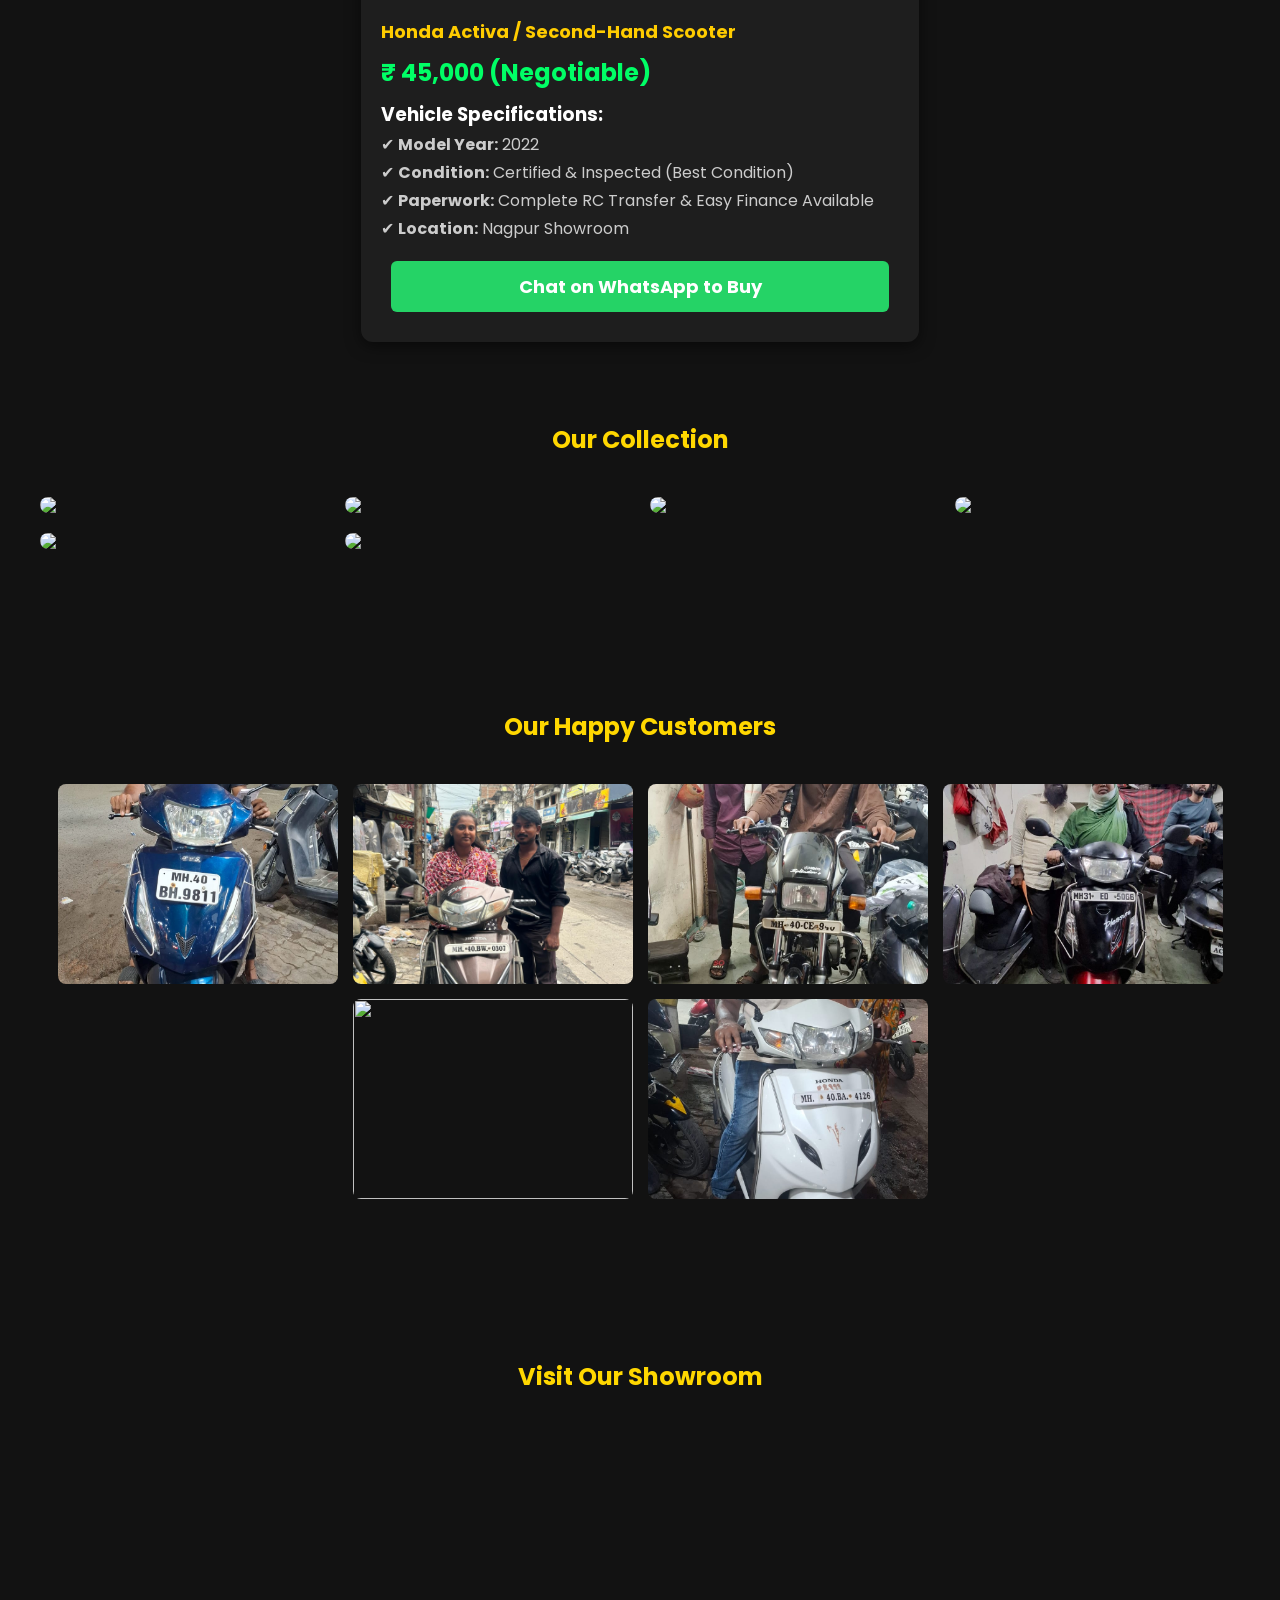
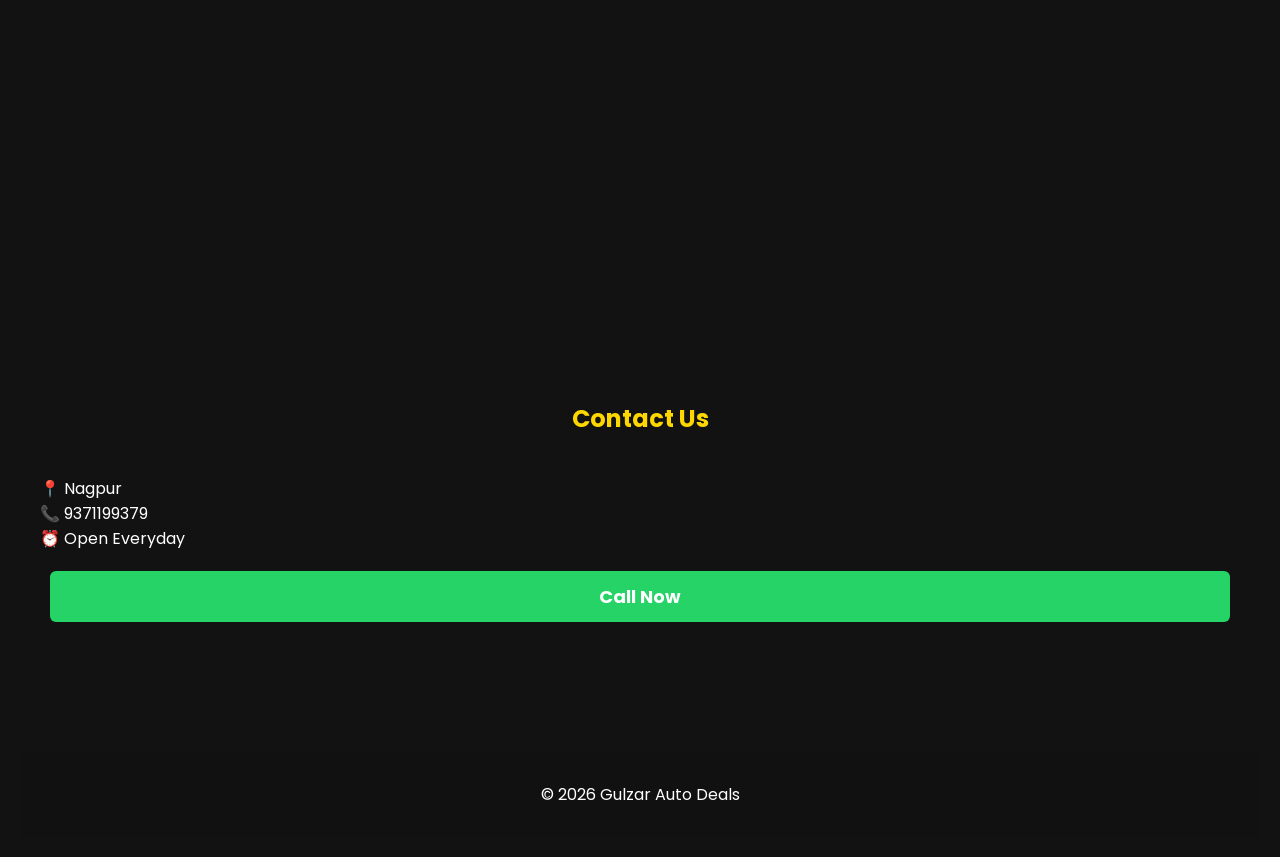
==== commit bf477132: "Update index.html" ====
--- a/index.html
+++ b/index.html
@@ -92,6 +92,74 @@
 </div>
 
 </section>
+  <style>
+    body {
+        background-color: #121212;
+        color: #ffffff;
+        font-family: Arial, sans-serif;
+        margin: 0;
+        padding: 20px;
+    }
+    /* Ye container saari gadiyon ko side-by-side set karega */
+    .bikes-grid {
+        display: flex;
+        flex-wrap: wrap;
+        gap: 15px;
+        justify-content: center;
+    }
+    .container {
+        width: 45%; /* Ek row me do card fit honge */
+        min-width: 280px;
+        background: #1e1e1e;
+        padding: 15px;
+        border-radius: 12px;
+        box-shadow: 0 4px 15px rgba(0,0,0,0.5);
+        box-sizing: border-box;
+    }
+    .container img {
+        width: 100%;
+        height: 180px;
+        object-fit: cover;
+        border-radius: 8px;
+    }
+    h1 {
+        color: #ffcc00;
+        font-size: 18px;
+        margin-top: 10px;
+    }
+    .price {
+        font-size: 18px;
+        color: #00ff66;
+        font-weight: bold;
+        margin: 8px 0;
+    }
+    .details p {
+        font-size: 14px;
+        color: #ccc;
+        margin: 4px 0;
+        line-height: 1.4;
+    }
+    .btn {
+        display: block;
+        text-align: center;
+        background: #25d366;
+        color: white;
+        padding: 10px;
+        border-radius: 6px;
+        text-decoration: none;
+        font-weight: bold;
+        margin-top: 15px;
+        font-size: 14px;
+    }
+    .back-btn {
+        display: inline-block;
+        margin-bottom: 10px;
+        color: #ffcc00;
+        text-decoration: none;
+        font-size: 14px;
+    }
+  </style>
+  
   <style>
     body {
         background-color: #121212;
@@ -177,11 +245,11 @@
     <!-- Dusri Gadi ka Card -->
     <div class="container">
         <a href="index.html" class="back-btn">← Back</a>
-        <img src="bike10.jpg" alt="Bike">
-        <h1>Honda Activa</h1>
+        <img src="bike14.jpg" alt="Bike">
+        <h1>Honda pleasure</h1>
         <div class="price">₹ 52,000</div>
         <div class="details">
-            <p>✔ Model: 2022</p>
+            <p>✔ Model: 2007</p>
             <p>✔ Condition: Certified</p>
         </div>
         <a href="https://wa.me/919371199379" class="btn" target="_blank">WhatsApp</a>
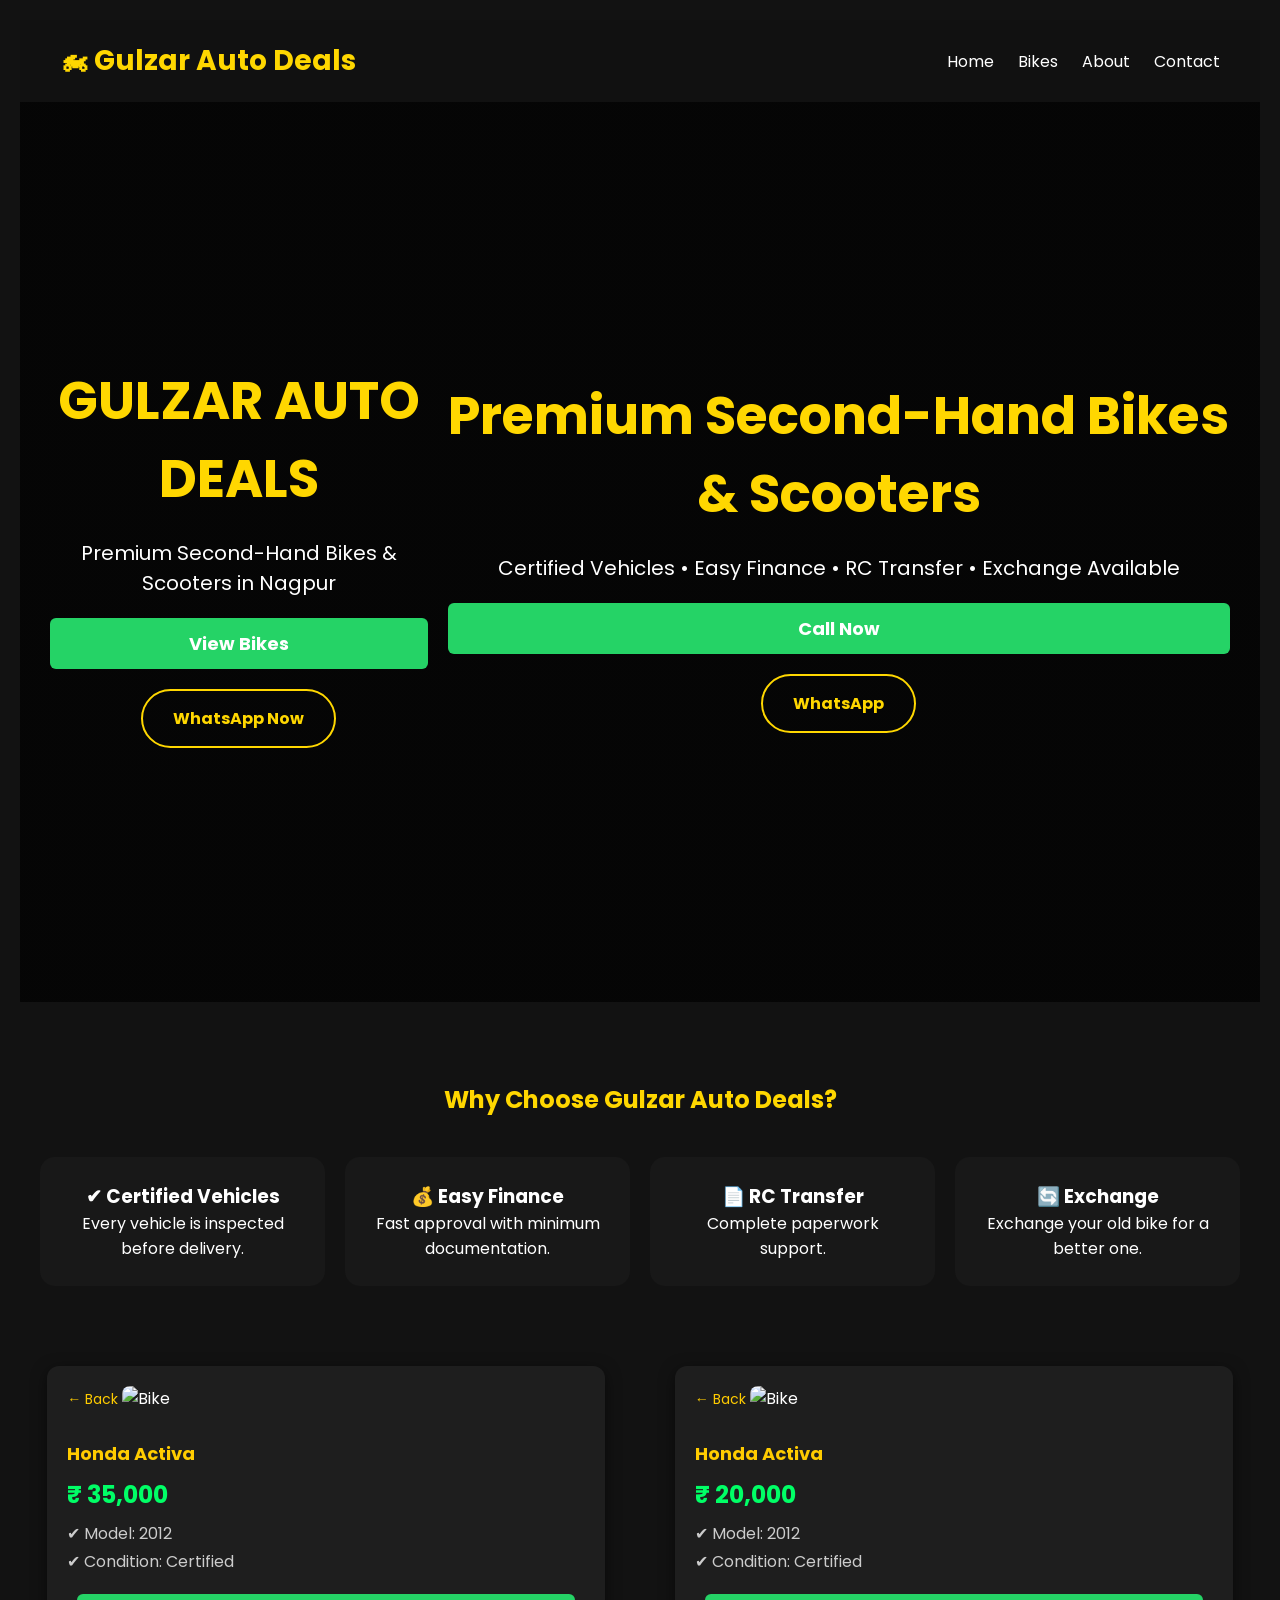
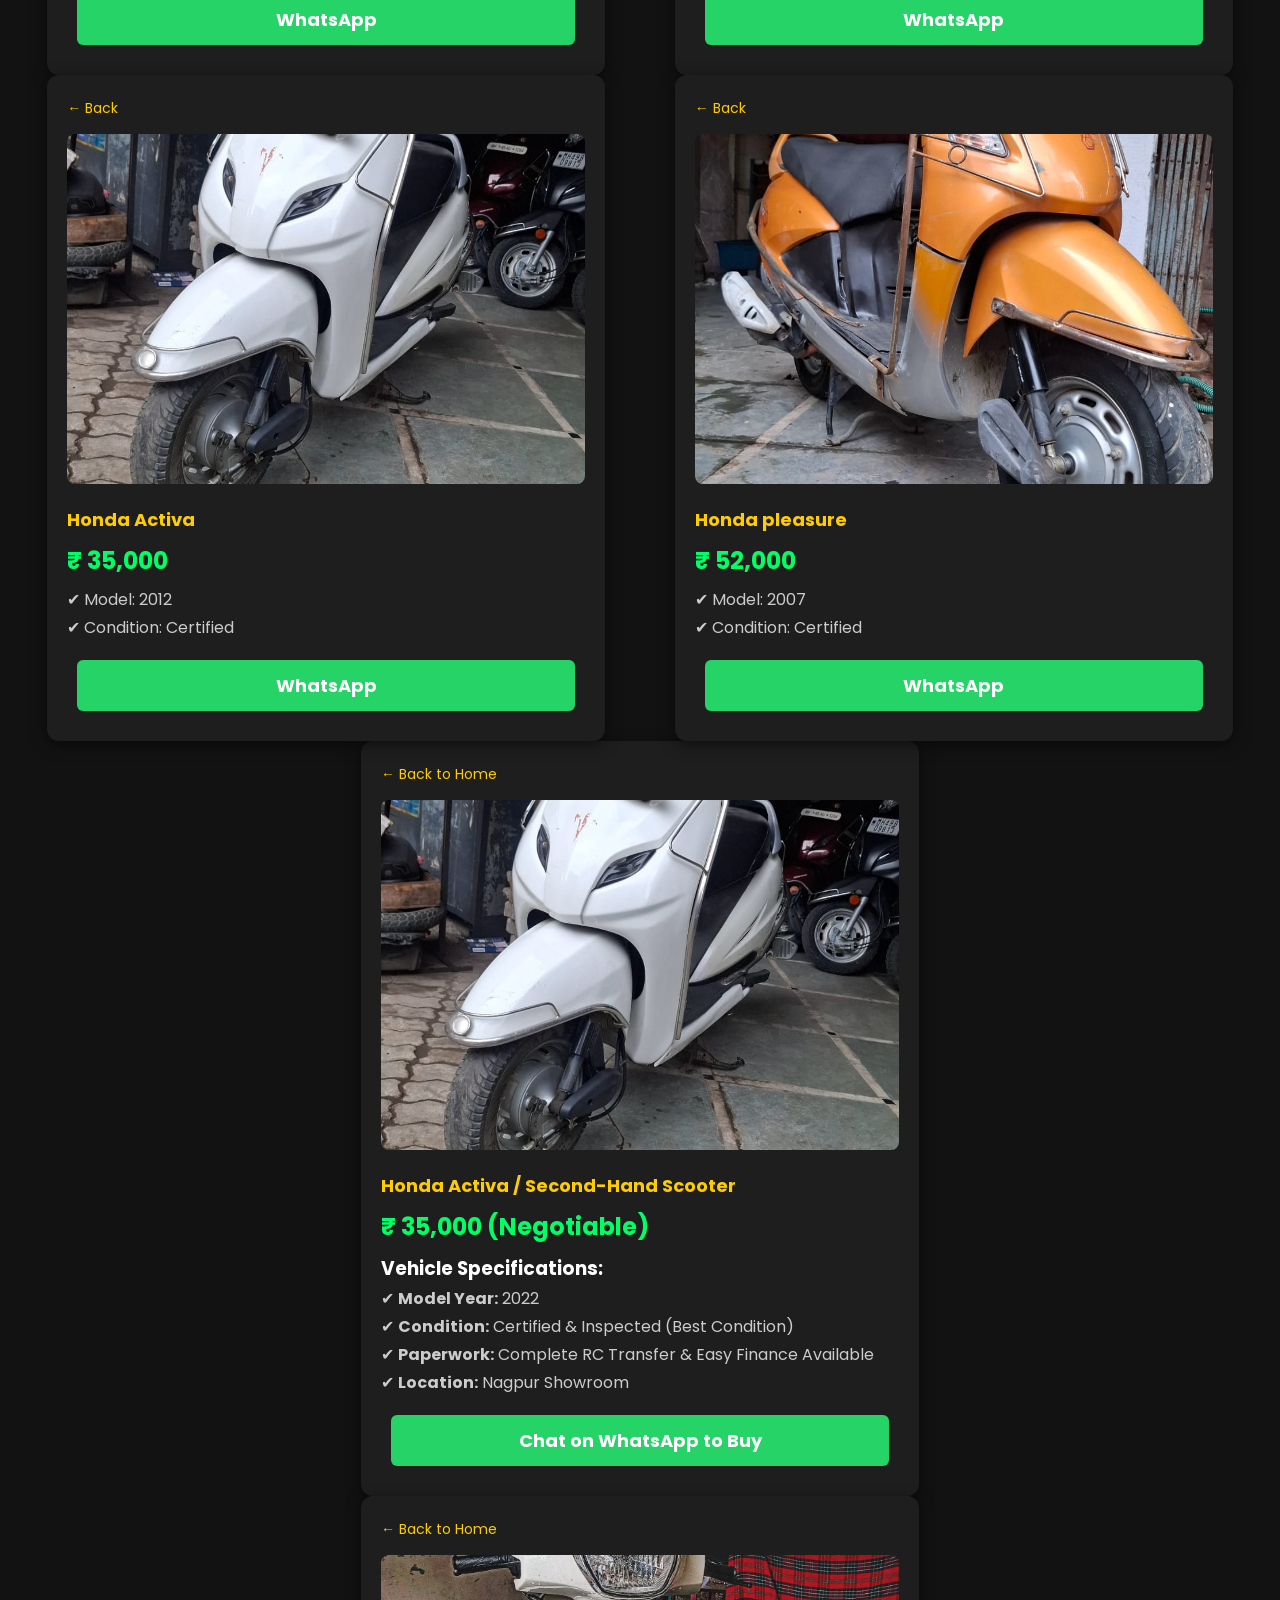
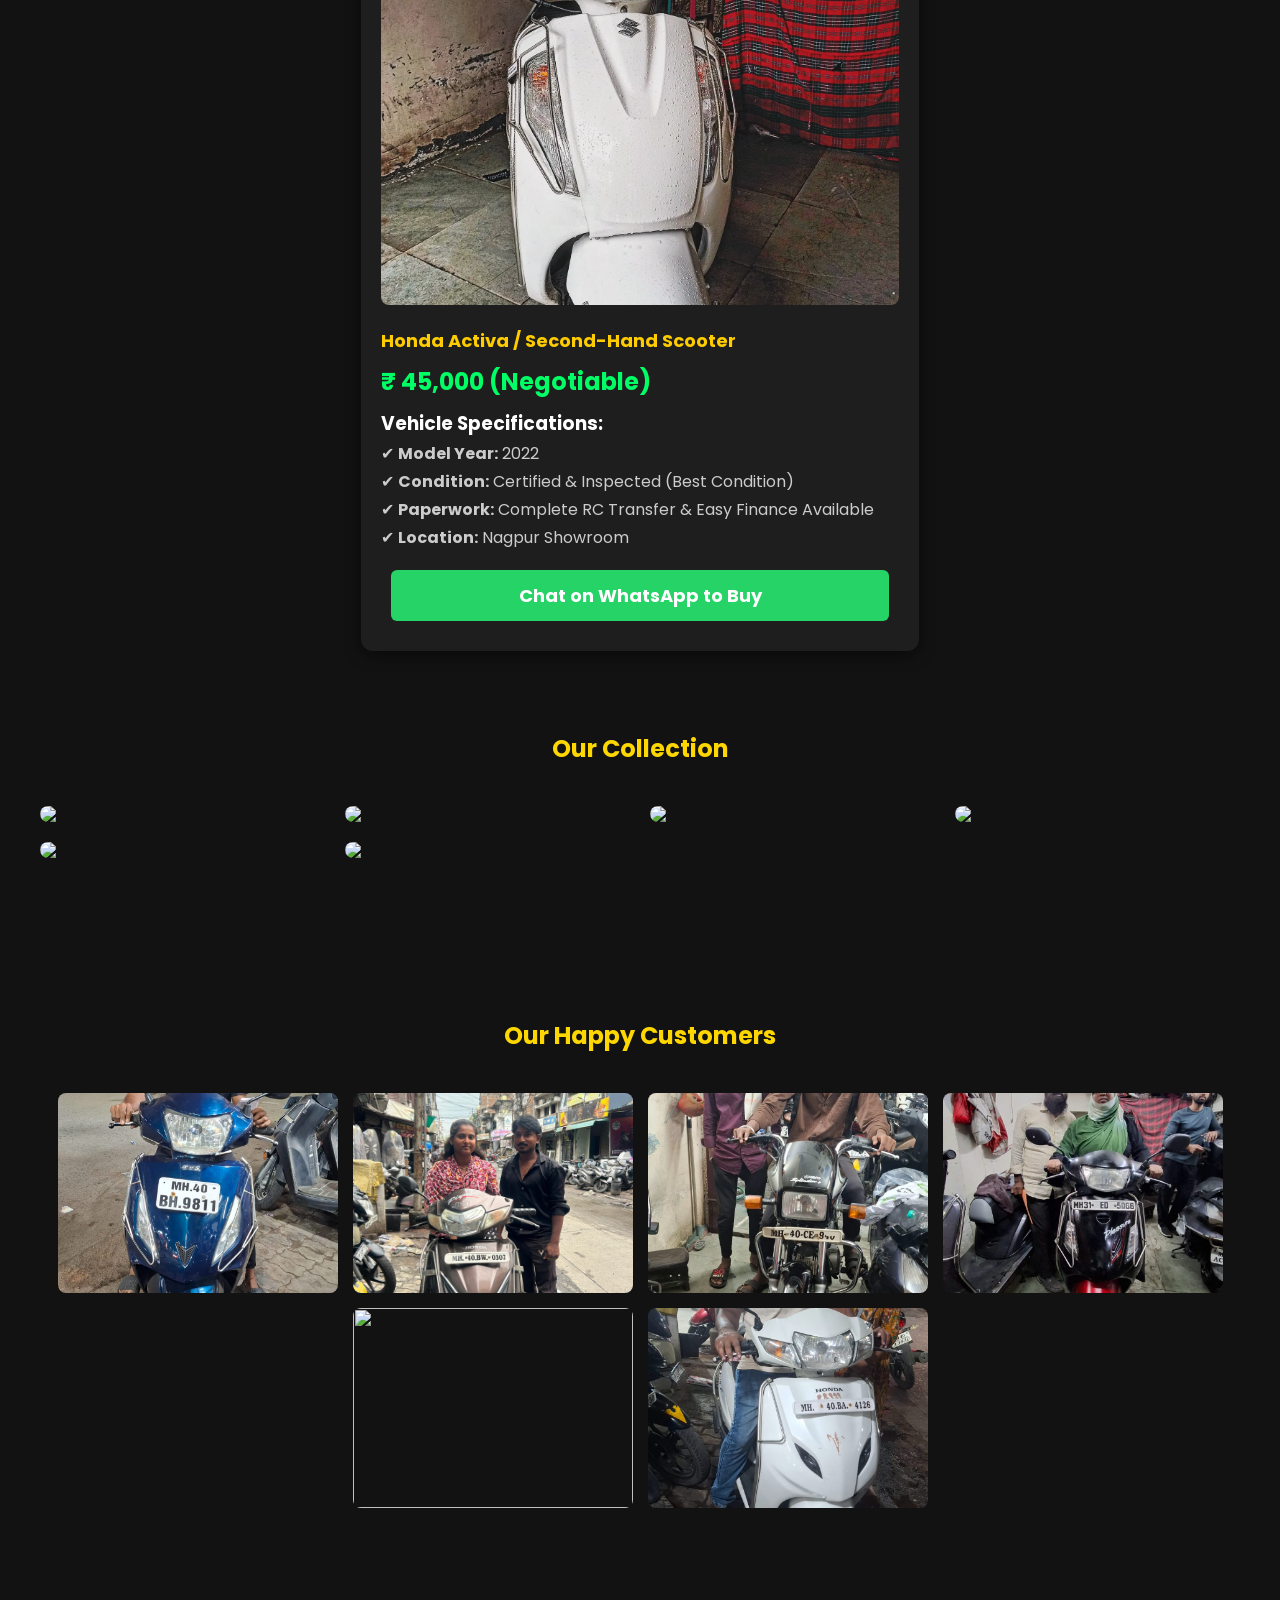
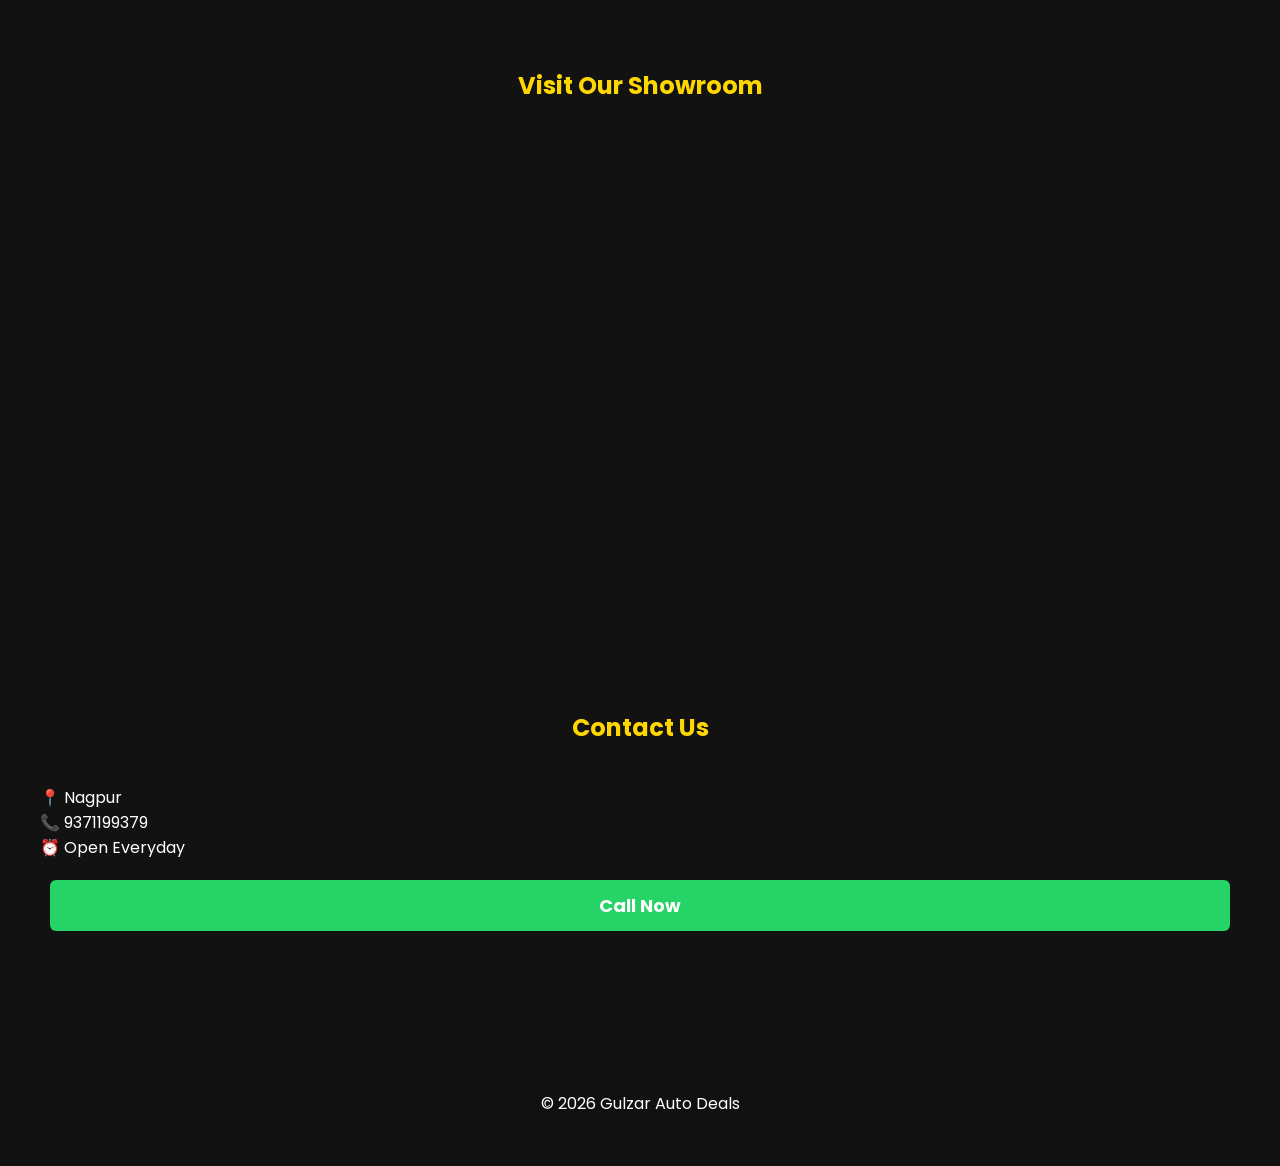
==== commit d1dab8f2: "Update index.html" ====
--- a/index.html
+++ b/index.html
@@ -92,6 +92,36 @@
 </div>
 
 </section>
+  <div class="bikes-grid">
+    
+    <!-- Pehli Gadi ka Card -->
+    <div class="container">
+        <a href="index.html" class="back-btn">← Back</a>
+        <img src="bike16.jpg" alt="Bike">
+        <h1>Honda Activa</h1>
+        <div class="price">₹ 35,000</div>
+        <div class="details">
+            <p>✔ Model: 2012</p>
+            <p>✔ Condition: Certified</p>
+        </div>
+        <a href="https://wa.me/919371199379" class="btn" target="_blank">WhatsApp</a>
+    </div>
+
+    <!-- Dusri Gadi ka Card -->
+    <div class="container">
+        <a href="index.html" class="back-btn">← Back</a>
+        <img src="bike15.jpg" alt="Bike">
+        <h1>Honda Activa</h1>
+        <div class="price">₹ 20,000</div>
+        <div class="details">
+            <p>✔ Model: 2012</p>
+            <p>✔ Condition: Certified</p>
+        </div>
+        <a href="https://wa.me/919371199379" class="btn" target="_blank">WhatsApp</a>
+    </div>
+
+  </div>
+  
   <style>
     body {
         background-color: #121212;
